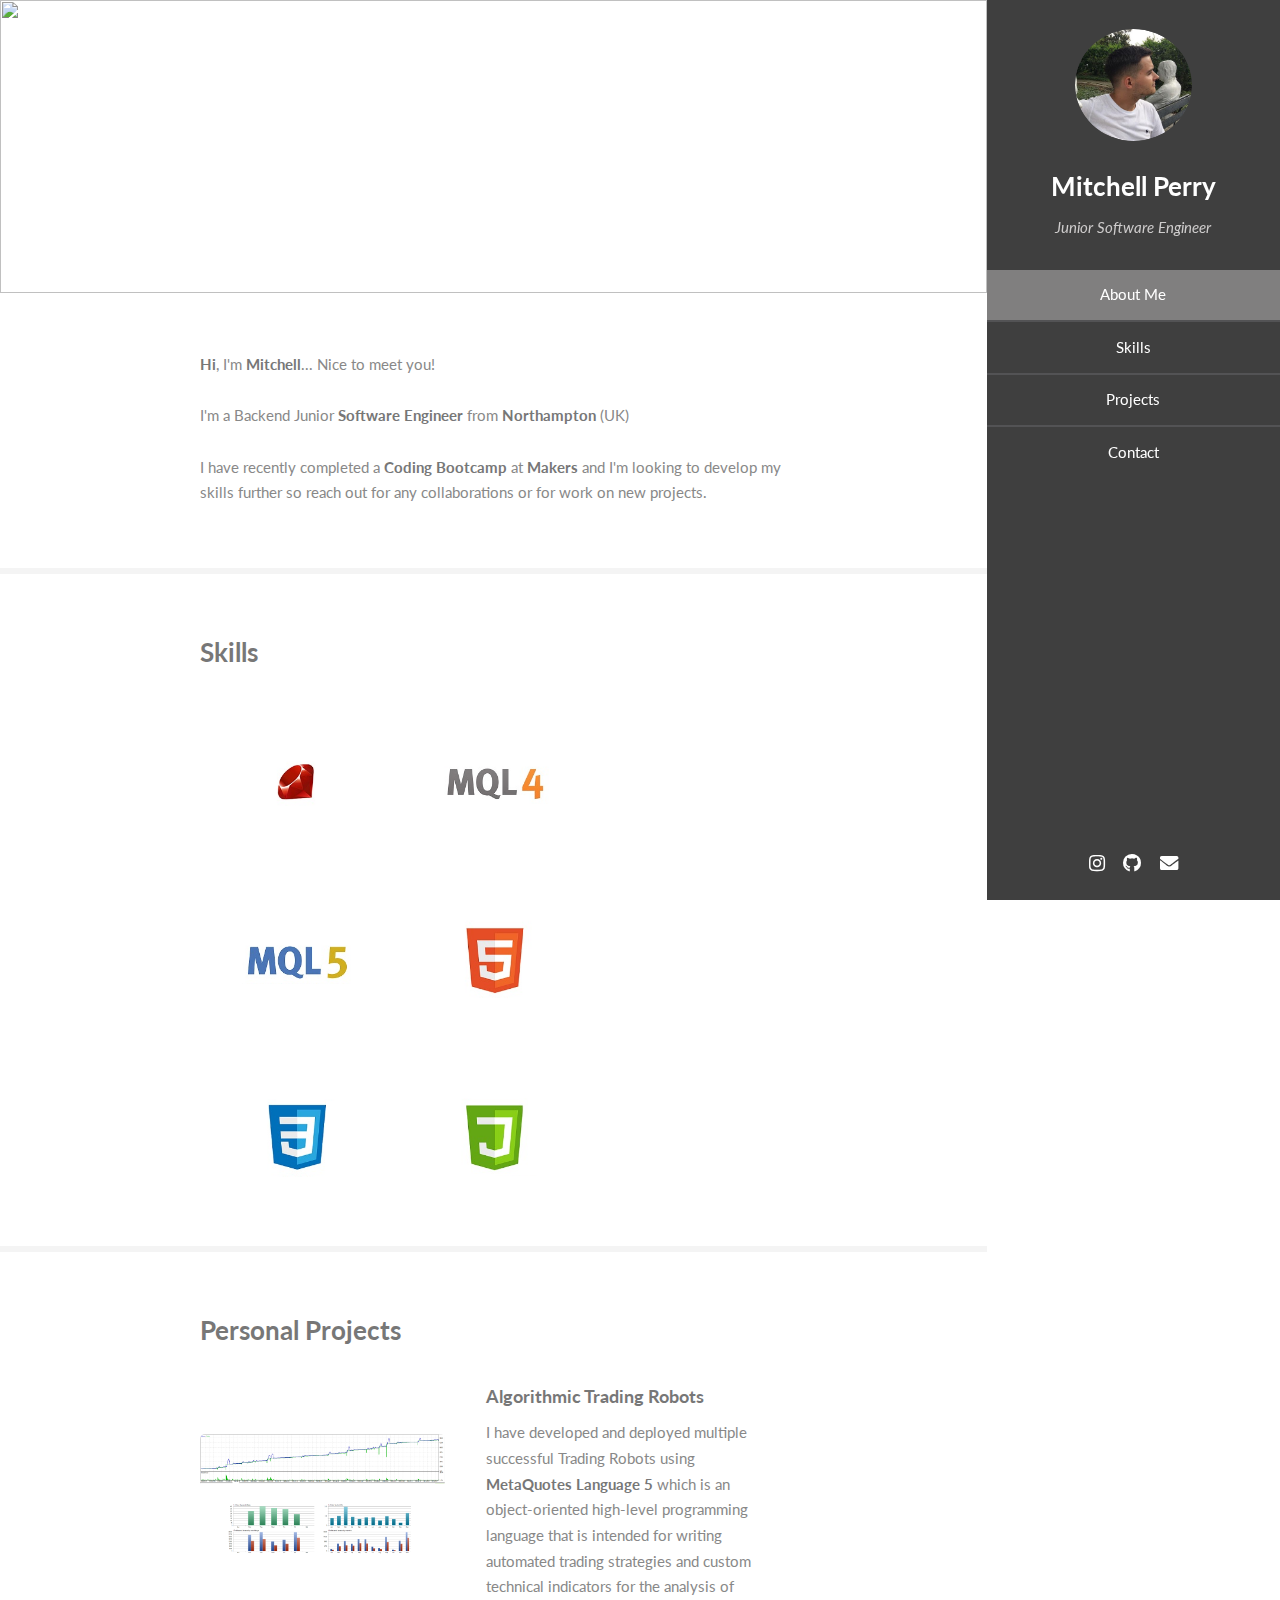
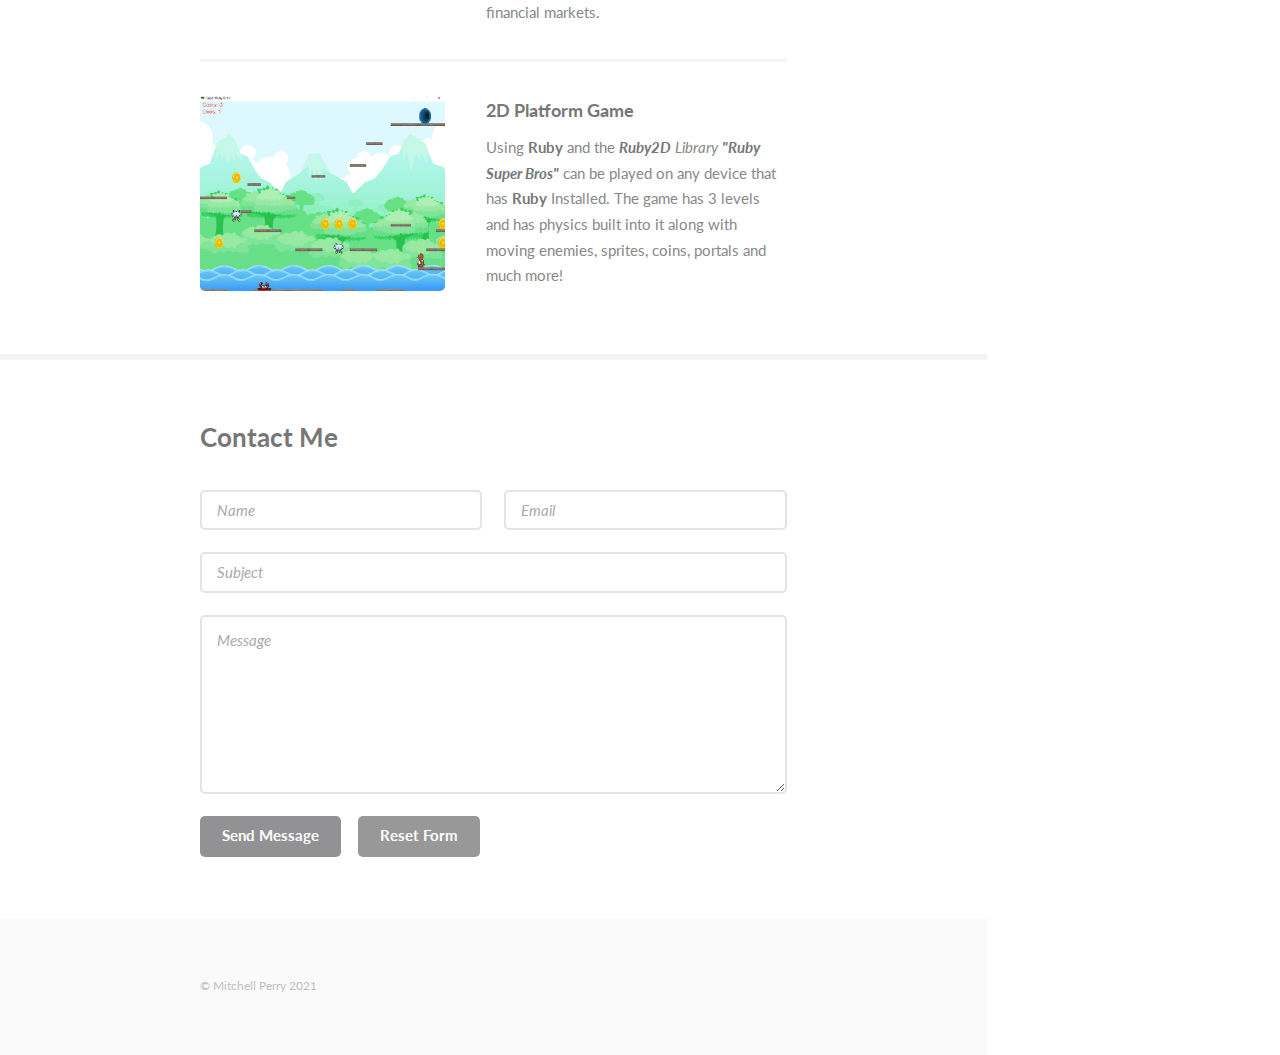
==== home.html @ 45ba9864 "AD" ====
<!DOCTYPE HTML>
<html>
	<head>
		<title>Mitchell Perry</title>
		<meta charset="utf-8" />
		<meta name="viewport" content="width=device-width, initial-scale=1, user-scalable=no" />
		<link rel="stylesheet" href="assets/css/"/>
		<link rel="stylesheet" href="assets/css/main.css"/>
		<link rel="shortcut icon" href="images/mp.png"/>
	</head>
	<body class="is-preload">
			<section id="header">
				<header>
					<span class="image avatar"><img src="images/avatar.PNG" alt="" /></span>
					<h1 id="logo"><a href="#">Mitchell Perry</a></h1>
					<i><p>Junior Software Engineer</p></i>
				</header>
				<nav id="nav">
					<ul>
						<li><a href="#one" class="active">About Me</a></li>
						<li><a href="#two">Skills</a></li>
						<li><a href="#three">Projects</a></li>
						<li><a href="#four">Contact</a></li>
					</ul>
				</nav>
				<footer>
					<ul class="icons">
						<li><a href="https://www.instagram.com/perry_279/" class="icon brands fa-instagram"><span class="label">Instagram</span></a></li>
						<li><a href="https://www.github.com/mitchell-917" class="icon brands fa-github"><span class="label">Github</span></a></li>
						<li><a href="mailto: mitchell.coding@gmail.com" class="icon solid fa-envelope"><span class="label">Email</span></a></li>
					</ul>
				</footer>
			</section>
			<div id="wrapper">
					<div id="main">
							<section id="one">
								<div class="image main" data-position="center">
									<img src="images/banner.jpg" alt="" />
								</div>
								<div class="container">
									<p><b>Hi</b>, I'm <b>Mitchell</b>... Nice to meet you! <br />
									<br />	
									I'm a Backend Junior <b>Software Engineer</b> from <b>Northampton</b> (UK)<br/>
									<br />
									I have recently completed a <b>Coding Bootcamp</b> at <b>Makers</b> and I'm looking to develop my skills further so reach out for 
									any collaborations or for work on new projects.
								</div>
							</section>
							<section id="two">
								<div class="container">
									<h3>Skills</h3>
									<div class="row">
										<div class="column">
											<img src="images/ruby.png"/>
											<img src="images/mql4.png"/>
											<img src="images/mql5.png"/>
											<img src="images/html5.png"/>
											<img src="images/css.png"/>
											<img src="images/javascript.png"/>
										</div>
									</div>
							</section>
							<section id="three">
								<div class="container">
									<h3>Personal Projects</h3>
									<p></p>
									<div class="features">
										<article>
											<a href="#" class="image"><img src="images/pic01.png" alt="" /></a>
											<div class="inner">
												<h4>Algorithmic Trading Robots</h4>
												<p>I have developed and deployed multiple successful
												Trading Robots using <b>MetaQuotes Language 5</b> which is an object-oriented high-level programming
												language that is intended for writing automated trading strategies and custom technical
												indicators for the analysis of financial markets.</p>
											</div>
										</article>
										<article>
											<a href="#" class="image"><img src="images/pic02.jpg" alt="" /></a>
											<div class="inner">
												<h4>2D Platform Game</h4>
												<p>Using <b>Ruby</b> and the <b><i>Ruby2D</i></b><i> Library <b>"Ruby Super Bros"</b></i> can be played on any device that has <b>Ruby</b> Installed. 
												The game has 3 levels and has physics built into it along with moving enemies, sprites, coins, portals and much more!</p>
											</div>
										</article>
										<!--<article>
											<a href="#" class="image"><img src="images/pic03.jpg" alt="" /></a> -->
											<!--<div class="inner">
												<h4></h4>
												<p></p>
											</div>
										</article>-->
									</div>
								</div>
							</section>
							<section id="four">
								<div class="container">
									<h3>Contact Me</h3>
									<p></p>
									<form method="post" action="#">
										<div class="row gtr-uniform">
											<div class="col-6 col-12-xsmall"><input type="text" name="name" id="name" placeholder="Name" /></div>
											<div class="col-6 col-12-xsmall"><input type="email" name="email" id="email" placeholder="Email" /></div>
											<div class="col-12"><input type="text" name="subject" id="subject" placeholder="Subject" /></div>
											<div class="col-12"><textarea name="message" id="message" placeholder="Message" rows="6"></textarea></div>
											<div class="col-12">
												<ul class="actions">
													<li><input type="submit" class="primary" value="Send Message" /></li>
													<li><input type="reset" value="Reset Form" /></li>
												</ul>
											</div>
										</div>
									</form>
								</div>
							</section>
					</div>
					<section id="footer">
						<div class="container">
							<ul class="copyright">
								<li>&COPY; Mitchell Perry 2021</li>
							</ul>
						</div>
					</section>
			</div>
			<script src="assets/js/jquery.min.js"></script>
			<script src="assets/js/jquery.scrollex.min.js"></script>
			<script src="assets/js/jquery.scrolly.min.js"></script>
			<script src="assets/js/browser.min.js"></script>
			<script src="assets/js/breakpoints.min.js"></script>
			<script src="assets/js/util.js"></script>
			<script src="assets/js/main.js"></script>
	</body>
</html>
---- assets/css/main.css ----
@import url("fontawesome-all.min.css");
@import url("https://fonts.googleapis.com/css?family=Lato:400,400italic,700,700italic|Source+Code+Pro:400");


html, body, div, span, applet, object,
iframe, h1, h2, h3, h4, h5, h6, p, blockquote,
pre, a, abbr, acronym, address, big, cite,
code, del, dfn, em, img, ins, kbd, q, s, samp,
small, strike, strong, sub, sup, tt, var, b,
u, i, center, dl, dt, dd, ol, ul, li, fieldset,
form, label, legend, table, caption, tbody,
tfoot, thead, tr, th, td, article, aside,
canvas, details, embed, figure, figcaption,
footer, header, hgroup, menu, nav, output, ruby,
section, summary, time, mark, audio, video {
	margin: 0;
	padding: 0;
	border: 0;
	font-size: 100%;
	font: inherit;
	vertical-align: baseline;}

article, aside, details, figcaption, figure,
footer, header, hgroup, menu, nav, section {
	display: block;}

body {
	line-height: 1;
}

ol, ul {
	list-style: none;
}

blockquote, q {
	quotes: none;
}

	blockquote:before, blockquote:after, q:before, q:after {
		content: '';
		content: none;
	}

table {
	border-collapse: collapse;
	border-spacing: 0;
}

body {
	-webkit-text-size-adjust: none;
}

mark {
	background-color: transparent;
	color: inherit;
}

input::-moz-focus-inner {
	border: 0;
	padding: 0;
}

input, select, textarea {
	-moz-appearance: none;
	-webkit-appearance: none;
	-ms-appearance: none;
	appearance: none;
}

/* Basic */

	html {
		box-sizing: border-box;
	}

	*, *:before, *:after {
		box-sizing: inherit;
	}

	body {
		background: #fff;
	}

		body.is-preload *, body.is-preload *:before, body.is-preload *:after {
			-moz-animation: none !important;
			-webkit-animation: none !important;
			-ms-animation: none !important;
			animation: none !important;
			-moz-transition: none !important;
			-webkit-transition: none !important;
			-ms-transition: none !important;
			transition: none !important;
		}

	body, input, select, textarea {
		color: #888;
		font-family: "Lato", sans-serif;
		font-size: 16pt;
		font-weight: 400;
		line-height: 1.75em;
	}

	a {
		-moz-transition: color 0.2s ease-in-out, border-color 0.2s ease-in-out;
		-webkit-transition: color 0.2s ease-in-out, border-color 0.2s ease-in-out;
		-ms-transition: color 0.2s ease-in-out, border-color 0.2s ease-in-out;
		transition: color 0.2s ease-in-out, border-color 0.2s ease-in-out;
		border-bottom: solid 1px #e4e4e4;
		color: inherit;
		text-decoration: none;
	}

		a:hover {
			border-bottom-color: transparent;
			color: #3b3b3dbd !important;
		}

	strong, b {
		color: #777;
		font-weight: 700;
	}

	em, i {
		font-style: italic;
	}

	p {
		margin: 0 0 2.25em 0;
	}

	h1, h2, h3, h4, h5, h6 {
		color: #777;
		font-weight: 700;
		line-height: 1em;
		margin: 0 0 0.5625em 0;
	}

		h1 a, h2 a, h3 a, h4 a, h5 a, h6 a {
			border: 0;
			color: inherit;
			text-decoration: none;
		}

	h2 {
		font-size: 2em;
		line-height: 1.5em;
	}

	h3 {
		font-size: 1.75em;
		line-height: 1.5em;
	}

	h4 {
		font-size: 1.25em;
		line-height: 1.5em;
	}

	h5 {
		font-size: 0.9em;
		line-height: 1.5em;
	}

	h6 {
		font-size: 0.7em;
		line-height: 1.5em;
	}

	sub {
		font-size: 0.8em;
		position: relative;
		top: 0.5em;
	}

	sup {
		font-size: 0.8em;
		position: relative;
		top: -0.5em;
	}

	hr {
		border: 0;
		border-bottom: solid 2px #f4f4f4;
		margin: 2.25em 0;
	}

		hr.major {
			margin: 3.375em 0;
		}

	blockquote {
		border-left: solid 8px #e4e4e4;
		font-style: italic;
		margin: 0 0 2.25em 0;
		padding: 0.5em 0 0.5em 2em;
	}

	code {
		background: #555;
		border-radius: 5px;
		color: #fff;
		font-family: "Source Code Pro", monospace;
		font-size: 0.9em;
		margin: 0 0.25em;
		padding: 0.25em 0.65em;
	}

	pre {
		font-family: "Source Code Pro", monospace;
		font-size: 0.9em;
		margin: 0 0 2.25em 0;
	}

		pre code {
			-webkit-overflow-scrolling: touch;
			display: block;
			line-height: 1.5em;
			overflow-x: auto;
			padding: 1em 1.5em;
		}

	.align-left {
		text-align: left;
	}

	.align-center {
		text-align: center;
	}

	.align-right {
		text-align: right;
	}

	.column{
		flex: 50%;
		padding: 0 4px;
	}

	.column img {
		margin-top: 30px;
		width: 33%;
		padding: 30px;
	  }

/* Row */

	.row {
		display: flex;
		flex-wrap: wrap;
		box-sizing: border-box;
	}

		.row > * {
			box-sizing: border-box;
		}

		.row.gtr-uniform > * > :last-child {
			margin-bottom: 0;
		}

		.row.aln-left {
			justify-content: flex-start;
		}

		.row.aln-center {
			justify-content: center;
		}

		.row.aln-right {
			justify-content: flex-end;
		}

		.row.aln-top {
			align-items: flex-start;
		}

		.row.aln-middle {
			align-items: center;
		}

		.row.aln-bottom {
			align-items: flex-end;
		}

		.row > .imp {
			order: -1;
		}

		.row > .col-1 {
			width: 8.33333%;
		}

		.row > .off-1 {
			margin-left: 8.33333%;
		}

		.row > .col-2 {
			width: 16.66667%;
		}

		.row > .off-2 {
			margin-left: 16.66667%;
		}

		.row > .col-3 {
			width: 25%;
		}

		.row > .off-3 {
			margin-left: 25%;
		}

		.row > .col-4 {
			width: 33.33333%;
		}

		.row > .off-4 {
			margin-left: 33.33333%;
		}

		.row > .col-5 {
			width: 41.66667%;
		}

		.row > .off-5 {
			margin-left: 41.66667%;
		}

		.row > .col-6 {
			width: 50%;
		}

		.row > .off-6 {
			margin-left: 50%;
		}

		.row > .col-7 {
			width: 58.33333%;
		}

		.row > .off-7 {
			margin-left: 58.33333%;
		}

		.row > .col-8 {
			width: 66.66667%;
		}

		.row > .off-8 {
			margin-left: 66.66667%;
		}

		.row > .col-9 {
			width: 75%;
		}

		.row > .off-9 {
			margin-left: 75%;
		}

		.row > .col-10 {
			width: 83.33333%;
		}

		.row > .off-10 {
			margin-left: 83.33333%;
		}

		.row > .col-11 {
			width: 91.66667%;
		}

		.row > .off-11 {
			margin-left: 91.66667%;
		}

		.row > .col-12 {
			width: 100%;
		}

		.row > .off-12 {
			margin-left: 100%;
		}

		.row.gtr-0 {
			margin-top: 0;
			margin-left: 0em;
		}

			.row.gtr-0 > * {
				padding: 0 0 0 0em;
			}

			.row.gtr-0.gtr-uniform {
				margin-top: 0em;
			}

				.row.gtr-0.gtr-uniform > * {
					padding-top: 0em;
				}

		.row.gtr-25 {
			margin-top: 0;
			margin-left: -0.5em;
		}

			.row.gtr-25 > * {
				padding: 0 0 0 0.5em;
			}

			.row.gtr-25.gtr-uniform {
				margin-top: -0.5em;
			}

				.row.gtr-25.gtr-uniform > * {
					padding-top: 0.5em;
				}

		.row.gtr-50 {
			margin-top: 0;
			margin-left: -1em;
		}

			.row.gtr-50 > * {
				padding: 0 0 0 1em;
			}

			.row.gtr-50.gtr-uniform {
				margin-top: -1em;
			}

				.row.gtr-50.gtr-uniform > * {
					padding-top: 1em;
				}

		.row {
			margin-top: 0;
			margin-left: -2em;
		}

			.row > * {
				padding: 0 0 0 2em;
			}

			.row.gtr-uniform {
				margin-top: -2em;
			}

				.row.gtr-uniform > * {
					padding-top: 2em;
				}

		.row.gtr-150 {
			margin-top: 0;
			margin-left: -3em;
		}

			.row.gtr-150 > * {
				padding: 0 0 0 3em;
			}

			.row.gtr-150.gtr-uniform {
				margin-top: -3em;
			}

				.row.gtr-150.gtr-uniform > * {
					padding-top: 3em;
				}

		.row.gtr-200 {
			margin-top: 0;
			margin-left: -4em;
		}

			.row.gtr-200 > * {
				padding: 0 0 0 4em;
			}

			.row.gtr-200.gtr-uniform {
				margin-top: -4em;
			}

				.row.gtr-200.gtr-uniform > * {
					padding-top: 4em;
				}

		@media screen and (max-width: 1680px) {

			.row {
				display: flex;
				flex-wrap: wrap;
				box-sizing: border-box;
				align-items: stretch;
			}

				.row > * {
					box-sizing: border-box;
				}

				.row.gtr-uniform > * > :last-child {
					margin-bottom: 0;
				}

				.row.aln-left {
					justify-content: flex-start;
				}

				.row.aln-center {
					justify-content: center;
				}

				.row.aln-right {
					justify-content: flex-end;
				}

				.row.aln-top {
					align-items: flex-start;
				}

				.row.aln-middle {
					align-items: center;
				}

				.row.aln-bottom {
					align-items: flex-end;
				}

				.row > .imp-xlarge {
					order: -1;
				}

				.row > .col-1-xlarge {
					width: 8.33333%;
				}

				.row > .off-1-xlarge {
					margin-left: 8.33333%;
				}

				.row > .col-2-xlarge {
					width: 16.66667%;
				}

				.row > .off-2-xlarge {
					margin-left: 16.66667%;
				}

				.row > .col-3-xlarge {
					width: 25%;
				}

				.row > .off-3-xlarge {
					margin-left: 25%;
				}

				.row > .col-4-xlarge {
					width: 33.33333%;
				}

				.row > .off-4-xlarge {
					margin-left: 33.33333%;
				}

				.row > .col-5-xlarge {
					width: 41.66667%;
				}

				.row > .off-5-xlarge {
					margin-left: 41.66667%;
				}

				.row > .col-6-xlarge {
					width: 50%;
				}

				.row > .off-6-xlarge {
					margin-left: 50%;
				}

				.row > .col-7-xlarge {
					width: 58.33333%;
				}

				.row > .off-7-xlarge {
					margin-left: 58.33333%;
				}

				.row > .col-8-xlarge {
					width: 66.66667%;
				}

				.row > .off-8-xlarge {
					margin-left: 66.66667%;
				}

				.row > .col-9-xlarge {
					width: 75%;
				}

				.row > .off-9-xlarge {
					margin-left: 75%;
				}

				.row > .col-10-xlarge {
					width: 83.33333%;
				}

				.row > .off-10-xlarge {
					margin-left: 83.33333%;
				}

				.row > .col-11-xlarge {
					width: 91.66667%;
				}

				.row > .off-11-xlarge {
					margin-left: 91.66667%;
				}

				.row > .col-12-xlarge {
					width: 100%;
				}

				.row > .off-12-xlarge {
					margin-left: 100%;
				}

				.row.gtr-0 {
					margin-top: 0;
					margin-left: 0em;
				}

					.row.gtr-0 > * {
						padding: 0 0 0 0em;
					}

					.row.gtr-0.gtr-uniform {
						margin-top: 0em;
					}

						.row.gtr-0.gtr-uniform > * {
							padding-top: 0em;
						}

				.row.gtr-25 {
					margin-top: 0;
					margin-left: -0.5em;
				}

					.row.gtr-25 > * {
						padding: 0 0 0 0.5em;
					}

					.row.gtr-25.gtr-uniform {
						margin-top: -0.5em;
					}

						.row.gtr-25.gtr-uniform > * {
							padding-top: 0.5em;
						}

				.row.gtr-50 {
					margin-top: 0;
					margin-left: -1em;
				}

					.row.gtr-50 > * {
						padding: 0 0 0 1em;
					}

					.row.gtr-50.gtr-uniform {
						margin-top: -1em;
					}

						.row.gtr-50.gtr-uniform > * {
							padding-top: 1em;
						}

				.row {
					margin-top: 0;
					margin-left: -2em;
				}

					.row > * {
						padding: 0 0 0 2em;
					}

					.row.gtr-uniform {
						margin-top: -2em;
					}

						.row.gtr-uniform > * {
							padding-top: 2em;
						}

				.row.gtr-150 {
					margin-top: 0;
					margin-left: -3em;
				}

					.row.gtr-150 > * {
						padding: 0 0 0 3em;
					}

					.row.gtr-150.gtr-uniform {
						margin-top: -3em;
					}

						.row.gtr-150.gtr-uniform > * {
							padding-top: 3em;
						}

				.row.gtr-200 {
					margin-top: 0;
					margin-left: -4em;
				}

					.row.gtr-200 > * {
						padding: 0 0 0 4em;
					}

					.row.gtr-200.gtr-uniform {
						margin-top: -4em;
					}

						.row.gtr-200.gtr-uniform > * {
							padding-top: 4em;
						}

		}

		@media screen and (max-width: 1280px) {

			.row {
				display: flex;
				flex-wrap: wrap;
				box-sizing: border-box;
				align-items: stretch;
			}

				.row > * {
					box-sizing: border-box;
				}

				.row.gtr-uniform > * > :last-child {
					margin-bottom: 0;
				}

				.row.aln-left {
					justify-content: flex-start;
				}

				.row.aln-center {
					justify-content: center;
				}

				.row.aln-right {
					justify-content: flex-end;
				}

				.row.aln-top {
					align-items: flex-start;
				}

				.row.aln-middle {
					align-items: center;
				}

				.row.aln-bottom {
					align-items: flex-end;
				}

				.row > .imp-large {
					order: -1;
				}

				.row > .col-1-large {
					width: 8.33333%;
				}

				.row > .off-1-large {
					margin-left: 8.33333%;
				}

				.row > .col-2-large {
					width: 16.66667%;
				}

				.row > .off-2-large {
					margin-left: 16.66667%;
				}

				.row > .col-3-large {
					width: 25%;
				}

				.row > .off-3-large {
					margin-left: 25%;
				}

				.row > .col-4-large {
					width: 33.33333%;
				}

				.row > .off-4-large {
					margin-left: 33.33333%;
				}

				.row > .col-5-large {
					width: 41.66667%;
				}

				.row > .off-5-large {
					margin-left: 41.66667%;
				}

				.row > .col-6-large {
					width: 50%;
				}

				.row > .off-6-large {
					margin-left: 50%;
				}

				.row > .col-7-large {
					width: 58.33333%;
				}

				.row > .off-7-large {
					margin-left: 58.33333%;
				}

				.row > .col-8-large {
					width: 66.66667%;
				}

				.row > .off-8-large {
					margin-left: 66.66667%;
				}

				.row > .col-9-large {
					width: 75%;
				}

				.row > .off-9-large {
					margin-left: 75%;
				}

				.row > .col-10-large {
					width: 83.33333%;
				}

				.row > .off-10-large {
					margin-left: 83.33333%;
				}

				.row > .col-11-large {
					width: 91.66667%;
				}

				.row > .off-11-large {
					margin-left: 91.66667%;
				}

				.row > .col-12-large {
					width: 100%;
				}

				.row > .off-12-large {
					margin-left: 100%;
				}

				.row.gtr-0 {
					margin-top: 0;
					margin-left: 0em;
				}

					.row.gtr-0 > * {
						padding: 0 0 0 0em;
					}

					.row.gtr-0.gtr-uniform {
						margin-top: 0em;
					}

						.row.gtr-0.gtr-uniform > * {
							padding-top: 0em;
						}

				.row.gtr-25 {
					margin-top: 0;
					margin-left: -0.375em;
				}

					.row.gtr-25 > * {
						padding: 0 0 0 0.375em;
					}

					.row.gtr-25.gtr-uniform {
						margin-top: -0.375em;
					}

						.row.gtr-25.gtr-uniform > * {
							padding-top: 0.375em;
						}

				.row.gtr-50 {
					margin-top: 0;
					margin-left: -0.75em;
				}

					.row.gtr-50 > * {
						padding: 0 0 0 0.75em;
					}

					.row.gtr-50.gtr-uniform {
						margin-top: -0.75em;
					}

						.row.gtr-50.gtr-uniform > * {
							padding-top: 0.75em;
						}

				.row {
					margin-top: 0;
					margin-left: -1.5em;
				}

					.row > * {
						padding: 0 0 0 1.5em;
					}

					.row.gtr-uniform {
						margin-top: -1.5em;
					}

						.row.gtr-uniform > * {
							padding-top: 1.5em;
						}

				.row.gtr-150 {
					margin-top: 0;
					margin-left: -2.25em;
				}

					.row.gtr-150 > * {
						padding: 0 0 0 2.25em;
					}

					.row.gtr-150.gtr-uniform {
						margin-top: -2.25em;
					}

						.row.gtr-150.gtr-uniform > * {
							padding-top: 2.25em;
						}

				.row.gtr-200 {
					margin-top: 0;
					margin-left: -3em;
				}

					.row.gtr-200 > * {
						padding: 0 0 0 3em;
					}

					.row.gtr-200.gtr-uniform {
						margin-top: -3em;
					}

						.row.gtr-200.gtr-uniform > * {
							padding-top: 3em;
						}

		}

		@media screen and (max-width: 1024px) {

			.row {
				display: flex;
				flex-wrap: wrap;
				box-sizing: border-box;
				align-items: stretch;
			}

				.row > * {
					box-sizing: border-box;
				}

				.row.gtr-uniform > * > :last-child {
					margin-bottom: 0;
				}

				.row.aln-left {
					justify-content: flex-start;
				}

				.row.aln-center {
					justify-content: center;
				}

				.row.aln-right {
					justify-content: flex-end;
				}

				.row.aln-top {
					align-items: flex-start;
				}

				.row.aln-middle {
					align-items: center;
				}

				.row.aln-bottom {
					align-items: flex-end;
				}

				.row > .imp-medium {
					order: -1;
				}

				.row > .col-1-medium {
					width: 8.33333%;
				}

				.row > .off-1-medium {
					margin-left: 8.33333%;
				}

				.row > .col-2-medium {
					width: 16.66667%;
				}

				.row > .off-2-medium {
					margin-left: 16.66667%;
				}

				.row > .col-3-medium {
					width: 25%;
				}

				.row > .off-3-medium {
					margin-left: 25%;
				}

				.row > .col-4-medium {
					width: 33.33333%;
				}

				.row > .off-4-medium {
					margin-left: 33.33333%;
				}

				.row > .col-5-medium {
					width: 41.66667%;
				}

				.row > .off-5-medium {
					margin-left: 41.66667%;
				}

				.row > .col-6-medium {
					width: 50%;
				}

				.row > .off-6-medium {
					margin-left: 50%;
				}

				.row > .col-7-medium {
					width: 58.33333%;
				}

				.row > .off-7-medium {
					margin-left: 58.33333%;
				}

				.row > .col-8-medium {
					width: 66.66667%;
				}

				.row > .off-8-medium {
					margin-left: 66.66667%;
				}

				.row > .col-9-medium {
					width: 75%;
				}

				.row > .off-9-medium {
					margin-left: 75%;
				}

				.row > .col-10-medium {
					width: 83.33333%;
				}

				.row > .off-10-medium {
					margin-left: 83.33333%;
				}

				.row > .col-11-medium {
					width: 91.66667%;
				}

				.row > .off-11-medium {
					margin-left: 91.66667%;
				}

				.row > .col-12-medium {
					width: 100%;
				}

				.row > .off-12-medium {
					margin-left: 100%;
				}

				.row.gtr-0 {
					margin-top: 0;
					margin-left: 0em;
				}

					.row.gtr-0 > * {
						padding: 0 0 0 0em;
					}

					.row.gtr-0.gtr-uniform {
						margin-top: 0em;
					}

						.row.gtr-0.gtr-uniform > * {
							padding-top: 0em;
						}

				.row.gtr-25 {
					margin-top: 0;
					margin-left: -0.375em;
				}

					.row.gtr-25 > * {
						padding: 0 0 0 0.375em;
					}

					.row.gtr-25.gtr-uniform {
						margin-top: -0.375em;
					}

						.row.gtr-25.gtr-uniform > * {
							padding-top: 0.375em;
						}

				.row.gtr-50 {
					margin-top: 0;
					margin-left: -0.75em;
				}

					.row.gtr-50 > * {
						padding: 0 0 0 0.75em;
					}

					.row.gtr-50.gtr-uniform {
						margin-top: -0.75em;
					}

						.row.gtr-50.gtr-uniform > * {
							padding-top: 0.75em;
						}

				.row {
					margin-top: 0;
					margin-left: -1.5em;
				}

					.row > * {
						padding: 0 0 0 1.5em;
					}

					.row.gtr-uniform {
						margin-top: -1.5em;
					}

						.row.gtr-uniform > * {
							padding-top: 1.5em;
						}

				.row.gtr-150 {
					margin-top: 0;
					margin-left: -2.25em;
				}

					.row.gtr-150 > * {
						padding: 0 0 0 2.25em;
					}

					.row.gtr-150.gtr-uniform {
						margin-top: -2.25em;
					}

						.row.gtr-150.gtr-uniform > * {
							padding-top: 2.25em;
						}

				.row.gtr-200 {
					margin-top: 0;
					margin-left: -3em;
				}

					.row.gtr-200 > * {
						padding: 0 0 0 3em;
					}

					.row.gtr-200.gtr-uniform {
						margin-top: -3em;
					}

						.row.gtr-200.gtr-uniform > * {
							padding-top: 3em;
						}

		}

		@media screen and (max-width: 736px) {

			.row {
				display: flex;
				flex-wrap: wrap;
				box-sizing: border-box;
				align-items: stretch;
			}

				.row > * {
					box-sizing: border-box;
				}

				.row.gtr-uniform > * > :last-child {
					margin-bottom: 0;
				}

				.row.aln-left {
					justify-content: flex-start;
				}

				.row.aln-center {
					justify-content: center;
				}

				.row.aln-right {
					justify-content: flex-end;
				}

				.row.aln-top {
					align-items: flex-start;
				}

				.row.aln-middle {
					align-items: center;
				}

				.row.aln-bottom {
					align-items: flex-end;
				}

				.row > .imp-small {
					order: -1;
				}

				.row > .col-1-small {
					width: 8.33333%;
				}

				.row > .off-1-small {
					margin-left: 8.33333%;
				}

				.row > .col-2-small {
					width: 16.66667%;
				}

				.row > .off-2-small {
					margin-left: 16.66667%;
				}

				.row > .col-3-small {
					width: 25%;
				}

				.row > .off-3-small {
					margin-left: 25%;
				}

				.row > .col-4-small {
					width: 33.33333%;
				}

				.row > .off-4-small {
					margin-left: 33.33333%;
				}

				.row > .col-5-small {
					width: 41.66667%;
				}

				.row > .off-5-small {
					margin-left: 41.66667%;
				}

				.row > .col-6-small {
					width: 50%;
				}

				.row > .off-6-small {
					margin-left: 50%;
				}

				.row > .col-7-small {
					width: 58.33333%;
				}

				.row > .off-7-small {
					margin-left: 58.33333%;
				}

				.row > .col-8-small {
					width: 66.66667%;
				}

				.row > .off-8-small {
					margin-left: 66.66667%;
				}

				.row > .col-9-small {
					width: 75%;
				}

				.row > .off-9-small {
					margin-left: 75%;
				}

				.row > .col-10-small {
					width: 83.33333%;
				}

				.row > .off-10-small {
					margin-left: 83.33333%;
				}

				.row > .col-11-small {
					width: 91.66667%;
				}

				.row > .off-11-small {
					margin-left: 91.66667%;
				}

				.row > .col-12-small {
					width: 100%;
				}

				.row > .off-12-small {
					margin-left: 100%;
				}

				.row.gtr-0 {
					margin-top: 0;
					margin-left: 0em;
				}

					.row.gtr-0 > * {
						padding: 0 0 0 0em;
					}

					.row.gtr-0.gtr-uniform {
						margin-top: 0em;
					}

						.row.gtr-0.gtr-uniform > * {
							padding-top: 0em;
						}

				.row.gtr-25 {
					margin-top: 0;
					margin-left: -0.3125em;
				}

					.row.gtr-25 > * {
						padding: 0 0 0 0.3125em;
					}

					.row.gtr-25.gtr-uniform {
						margin-top: -0.3125em;
					}

						.row.gtr-25.gtr-uniform > * {
							padding-top: 0.3125em;
						}

				.row.gtr-50 {
					margin-top: 0;
					margin-left: -0.625em;
				}

					.row.gtr-50 > * {
						padding: 0 0 0 0.625em;
					}

					.row.gtr-50.gtr-uniform {
						margin-top: -0.625em;
					}

						.row.gtr-50.gtr-uniform > * {
							padding-top: 0.625em;
						}

				.row {
					margin-top: 0;
					margin-left: -1.25em;
				}

					.row > * {
						padding: 0 0 0 1.25em;
					}

					.row.gtr-uniform {
						margin-top: -1.25em;
					}

						.row.gtr-uniform > * {
							padding-top: 1.25em;
						}

				.row.gtr-150 {
					margin-top: 0;
					margin-left: -1.875em;
				}

					.row.gtr-150 > * {
						padding: 0 0 0 1.875em;
					}

					.row.gtr-150.gtr-uniform {
						margin-top: -1.875em;
					}

						.row.gtr-150.gtr-uniform > * {
							padding-top: 1.875em;
						}

				.row.gtr-200 {
					margin-top: 0;
					margin-left: -2.5em;
				}

					.row.gtr-200 > * {
						padding: 0 0 0 2.5em;
					}

					.row.gtr-200.gtr-uniform {
						margin-top: -2.5em;
					}

						.row.gtr-200.gtr-uniform > * {
							padding-top: 2.5em;
						}

		}

		@media screen and (max-width: 480px) {

			.row {
				display: flex;
				flex-wrap: wrap;
				box-sizing: border-box;
				align-items: stretch;
			}

				.row > * {
					box-sizing: border-box;
				}

				.row.gtr-uniform > * > :last-child {
					margin-bottom: 0;
				}

				.row.aln-left {
					justify-content: flex-start;
				}

				.row.aln-center {
					justify-content: center;
				}

				.row.aln-right {
					justify-content: flex-end;
				}

				.row.aln-top {
					align-items: flex-start;
				}

				.row.aln-middle {
					align-items: center;
				}

				.row.aln-bottom {
					align-items: flex-end;
				}

				.row > .imp-xsmall {
					order: -1;
				}

				.row > .col-1-xsmall {
					width: 8.33333%;
				}

				.row > .off-1-xsmall {
					margin-left: 8.33333%;
				}

				.row > .col-2-xsmall {
					width: 16.66667%;
				}

				.row > .off-2-xsmall {
					margin-left: 16.66667%;
				}

				.row > .col-3-xsmall {
					width: 25%;
				}

				.row > .off-3-xsmall {
					margin-left: 25%;
				}

				.row > .col-4-xsmall {
					width: 33.33333%;
				}

				.row > .off-4-xsmall {
					margin-left: 33.33333%;
				}

				.row > .col-5-xsmall {
					width: 41.66667%;
				}

				.row > .off-5-xsmall {
					margin-left: 41.66667%;
				}

				.row > .col-6-xsmall {
					width: 50%;
				}

				.row > .off-6-xsmall {
					margin-left: 50%;
				}

				.row > .col-7-xsmall {
					width: 58.33333%;
				}

				.row > .off-7-xsmall {
					margin-left: 58.33333%;
				}

				.row > .col-8-xsmall {
					width: 66.66667%;
				}

				.row > .off-8-xsmall {
					margin-left: 66.66667%;
				}

				.row > .col-9-xsmall {
					width: 75%;
				}

				.row > .off-9-xsmall {
					margin-left: 75%;
				}

				.row > .col-10-xsmall {
					width: 83.33333%;
				}

				.row > .off-10-xsmall {
					margin-left: 83.33333%;
				}

				.row > .col-11-xsmall {
					width: 91.66667%;
				}

				.row > .off-11-xsmall {
					margin-left: 91.66667%;
				}

				.row > .col-12-xsmall {
					width: 100%;
				}

				.row > .off-12-xsmall {
					margin-left: 100%;
				}

				.row.gtr-0 {
					margin-top: 0;
					margin-left: 0em;
				}

					.row.gtr-0 > * {
						padding: 0 0 0 0em;
					}

					.row.gtr-0.gtr-uniform {
						margin-top: 0em;
					}

						.row.gtr-0.gtr-uniform > * {
							padding-top: 0em;
						}

				.row.gtr-25 {
					margin-top: 0;
					margin-left: -0.3125em;
				}

					.row.gtr-25 > * {
						padding: 0 0 0 0.3125em;
					}

					.row.gtr-25.gtr-uniform {
						margin-top: -0.3125em;
					}

						.row.gtr-25.gtr-uniform > * {
							padding-top: 0.3125em;
						}

				.row.gtr-50 {
					margin-top: 0;
					margin-left: -0.625em;
				}

					.row.gtr-50 > * {
						padding: 0 0 0 0.625em;
					}

					.row.gtr-50.gtr-uniform {
						margin-top: -0.625em;
					}

						.row.gtr-50.gtr-uniform > * {
							padding-top: 0.625em;
						}

				.row {
					margin-top: 0;
					margin-left: -1.25em;
				}

					.row > * {
						padding: 0 0 0 1.25em;
					}

					.row.gtr-uniform {
						margin-top: -1.25em;
					}

						.row.gtr-uniform > * {
							padding-top: 1.25em;
						}

				.row.gtr-150 {
					margin-top: 0;
					margin-left: -1.875em;
				}

					.row.gtr-150 > * {
						padding: 0 0 0 1.875em;
					}

					.row.gtr-150.gtr-uniform {
						margin-top: -1.875em;
					}

						.row.gtr-150.gtr-uniform > * {
							padding-top: 1.875em;
						}

				.row.gtr-200 {
					margin-top: 0;
					margin-left: -2.5em;
				}

					.row.gtr-200 > * {
						padding: 0 0 0 2.5em;
					}

					.row.gtr-200.gtr-uniform {
						margin-top: -2.5em;
					}

						.row.gtr-200.gtr-uniform > * {
							padding-top: 2.5em;
						}

		}

/* Container */

	.container {
		margin: 0 auto;
		max-width: calc(100% - 4.5em);
		width: 40em;
	}

		.container.xsmall {
			width: 11.25em;
		}

		.container.small {
			width: 22.5em;
		}

		.container.medium {
			width: 33.75em;
		}

		.container.large {
			width: 56.25em;
		}

		.container.xlarge {
			width: 67.5em;
		}

		.container.max {
			width: 100%;
		}

		@media screen and (max-width: 1024px) {

			.container {
				width: 100% !important;
			}

		}

		@media screen and (max-width: 480px) {

			.container {
				max-width: calc(100% - 3.375em);
			}

		}

/* Section/Article */

	section.special, article.special {
		text-align: center;
	}

	header p {
		color: #aaa;
		position: relative;
		margin: 0 0 1.6875em 0;
	}

	header h2 + p {
		font-size: 1.25em;
		margin-top: -0.5em;
		line-height: 1.5em;
	}

	header h3 + p {
		font-size: 1.1em;
		margin-top: -0.35em;
		line-height: 1.5em;
	}

	header h4 + p,
	header h5 + p,
	header h6 + p {
		font-size: 0.9em;
		margin-top: -0.25em;
		line-height: 1.5em;
	}

	header.major h2 {
		color: #4acaa8;
		font-size: 3.5em;
	}

		header.major h2 + p {
			color: #777;
			font-size: 1.75em;
			font-weight: 700;
			margin-top: -0.75em;
		}

/* Form */

	form {
		margin: 0 0 2.25em 0;
	}

	label {
		color: #777;
		display: block;
		font-size: 0.9em;
		font-weight: 700;
		margin: 0 0 1.125em 0;
	}

	input::-moz-focus-inner {
		border: 0;
		padding: 0;
	}

	input[type="text"],
	input[type="password"],
	input[type="email"],
	select,
	textarea {
		-moz-appearance: none;
		-webkit-appearance: none;
		-ms-appearance: none;
		appearance: none;
		border-radius: 5px;
		border: none;
		border: solid 2px #e4e4e4;
		color: inherit;
		display: block;
		outline: 0;
		padding: 0 1em;
		text-decoration: none;
		width: 100%;
	}

		input[type="text"]:invalid,
		input[type="password"]:invalid,
		input[type="email"]:invalid,
		select:invalid,
		textarea:invalid {
			box-shadow: none;
		}

		input[type="text"]:focus,
		input[type="password"]:focus,
		input[type="email"]:focus,
		select:focus,
		textarea:focus {
			border-color: #3b3b3dbd;
		}

	select {
		background-image: url("data:image/svg+xml;charset=utf8,%3Csvg xmlns='http://www.w3.org/2000/svg' width='40' height='40' preserveAspectRatio='none' viewBox='0 0 40 40'%3E%3Cpath d='M9.4,12.3l10.4,10.4l10.4-10.4c0.2-0.2,0.5-0.4,0.9-0.4c0.3,0,0.6,0.1,0.9,0.4l3.3,3.3c0.2,0.2,0.4,0.5,0.4,0.9 c0,0.4-0.1,0.6-0.4,0.9L20.7,31.9c-0.2,0.2-0.5,0.4-0.9,0.4c-0.3,0-0.6-0.1-0.9-0.4L4.3,17.3c-0.2-0.2-0.4-0.5-0.4-0.9 c0-0.4,0.1-0.6,0.4-0.9l3.3-3.3c0.2-0.2,0.5-0.4,0.9-0.4S9.1,12.1,9.4,12.3z' fill='%23e4e4e4' /%3E%3C/svg%3E");
		background-size: 1.25em;
		background-repeat: no-repeat;
		background-position: calc(100% - 1em) center;
		height: 2.75em;
		padding-right: 2.75em;
		text-overflow: ellipsis;
	}

		select option {
			color: #777;
			background: #fff;
		}

		select:focus::-ms-value {
			background-color: transparent;
		}

		select::-ms-expand {
			display: none;
		}

	input[type="text"],
	input[type="password"],
	input[type="email"],
	select {
		height: 2.75em;
	}

	textarea {
		padding: 0.75em 1em;
	}

	input[type="checkbox"],
	input[type="radio"] {
		-moz-appearance: none;
		-webkit-appearance: none;
		-ms-appearance: none;
		appearance: none;
		display: block;
		float: left;
		margin-right: -2em;
		opacity: 0;
		width: 1em;
		z-index: -1;
	}

		input[type="checkbox"] + label,
		input[type="radio"] + label {
			text-decoration: none;
			color: #888;
			cursor: pointer;
			display: inline-block;
			font-size: 1em;
			font-weight: 400;
			padding-left: 2.4em;
			padding-right: 0.75em;
			position: relative;
		}

			input[type="checkbox"] + label:before,
			input[type="radio"] + label:before {
				-moz-osx-font-smoothing: grayscale;
				-webkit-font-smoothing: antialiased;
				display: inline-block;
				font-style: normal;
				font-variant: normal;
				text-rendering: auto;
				line-height: 1;
				text-transform: none !important;
				font-family: 'Font Awesome 5 Free';
				font-weight: 900;
			}

			input[type="checkbox"] + label:before,
			input[type="radio"] + label:before {
				background: #fafafa;
				border-radius: 5px;
				border: solid 2px #e4e4e4;
				content: '';
				display: inline-block;
				font-size: 0.8em;
				height: 2.0625em;
				left: 0;
				line-height: 2.0625em;
				position: absolute;
				text-align: center;
				top: 0;
				width: 2.0625em;
			}

		input[type="checkbox"]:checked + label:before,
		input[type="radio"]:checked + label:before {
			background: #989898;
			border-color: #989898;
			color: #ffffff;
			content: '\f00c';
		}

		input[type="checkbox"]:focus + label:before,
		input[type="radio"]:focus + label:before {
			border-color: #3b3b3dbd;
		}

	input[type="checkbox"] + label:before {
		border-radius: 5px;
	}

	input[type="radio"] + label:before {
		border-radius: 100%;
	}

	::-webkit-input-placeholder {
		color: #aaa !important;
		font-style: italic;
		opacity: 1.0;
	}

	:-moz-placeholder {
		color: #aaa !important;
		font-style: italic;
		opacity: 1.0;
	}

	::-moz-placeholder {
		color: #aaa !important;
		font-style: italic;
		opacity: 1.0;
	}

	:-ms-input-placeholder {
		color: #aaa !important;
		font-style: italic;
		opacity: 1.0;
	}

/* Box */

	.box {
		border-radius: 5px;
		border: solid 2px #e4e4e4;
		margin-bottom: 2.25em;
		padding: 1.5em;
	}

		.box > :last-child,
		.box > :last-child > :last-child,
		.box > :last-child > :last-child > :last-child {
			margin-bottom: 0;
		}

		.box.alt {
			border: 0;
			border-radius: 0;
			padding: 0;
		}

/* Icon */

	.icon {
		text-decoration: none;
		border-bottom: none;
		position: relative;
	}

		.icon:before {
			-moz-osx-font-smoothing: grayscale;
			-webkit-font-smoothing: antialiased;
			display: inline-block;
			font-style: normal;
			font-variant: normal;
			text-rendering: auto;
			line-height: 1;
			text-transform: none !important;
			font-family: 'Font Awesome 5 Free';
			font-weight: 400;
		}

		.icon > .label {
			display: none;
		}

		.icon:before {
			line-height: inherit;
		}

		.icon.solid:before {
			font-weight: 900;
		}

		.icon.brands:before {
			font-family: 'Font Awesome 5 Brands';
		}

/* Image */

	.image {
		border-radius: 5px;
		border: 0;
		display: inline-block;
		position: relative;
	}

		.image[data-position] img {
			-moz-object-fit: cover;
			-webkit-object-fit: cover;
			-ms-object-fit: cover;
			object-fit: cover;
			display: block;
			position: absolute;
			top: 0;
			left: 0;
			width: 100%;
			height: 100%;
		}

		.image[data-position="top left"] img {
			-moz-object-position: top left;
			-webkit-object-position: top left;
			-ms-object-position: top left;
			object-position: top left;
		}

		.image[data-position="top"] img {
			-moz-object-position: top;
			-webkit-object-position: top;
			-ms-object-position: top;
			object-position: top;
		}

		.image[data-position="top right"] img {
			-moz-object-position: top right;
			-webkit-object-position: top right;
			-ms-object-position: top right;
			object-position: top right;
		}

		.image[data-position="right"] img {
			-moz-object-position: right;
			-webkit-object-position: right;
			-ms-object-position: right;
			object-position: right;
		}

		.image[data-position="bottom right"] img {
			-moz-object-position: bottom right;
			-webkit-object-position: bottom right;
			-ms-object-position: bottom right;
			object-position: bottom right;
		}

		.image[data-position="bottom"] img {
			-moz-object-position: bottom;
			-webkit-object-position: bottom;
			-ms-object-position: bottom;
			object-position: bottom;
		}

		.image[data-position="bottom left"] img {
			-moz-object-position: bottom left;
			-webkit-object-position: bottom left;
			-ms-object-position: bottom left;
			object-position: bottom left;
		}

		.image[data-position="left"] img {
			-moz-object-position: left;
			-webkit-object-position: left;
			-ms-object-position: left;
			object-position: left;
		}

		.image[data-position="center"] img {
			-moz-object-position: center;
			-webkit-object-position: center;
			-ms-object-position: center;
			object-position: center;
		}

		.image[data-position="25% 25%"] img {
			-moz-object-position: 25% 25%;
			-webkit-object-position: 25% 25%;
			-ms-object-position: 25% 25%;
			object-position: 25% 25%;
		}

		.image[data-position="75% 25%"] img {
			-moz-object-position: 75% 25%;
			-webkit-object-position: 75% 25%;
			-ms-object-position: 75% 25%;
			object-position: 75% 25%;
		}

		.image[data-position="75% 75%"] img {
			-moz-object-position: 75% 75%;
			-webkit-object-position: 75% 75%;
			-ms-object-position: 75% 75%;
			object-position: 75% 75%;
		}

		.image[data-position="25% 75%"] img {
			-moz-object-position: 25% 75%;
			-webkit-object-position: 25% 75%;
			-ms-object-position: 25% 75%;
			object-position: 25% 75%;
		}

		.image img {
			border-radius: 5px;
			display: block;
		}

		.image.left {
			float: left;
			margin: 0 2.5em 2em 0;
			top: 0.25em;
		}

		.image.right {
			float: right;
			margin: 0 0 2em 2.5em;
			top: 0.25em;
		}

		.image.fit {
			display: block;
			margin: 0 0 2.25em 0;
			width: 100%;
		}

			.image.fit img {
				display: block;
				width: 100%;
			}

		.image.avatar {
			border-radius: 100%;
			overflow: hidden;
		}

			.image.avatar img {
				border-radius: 100%;
				display: block;
				width: 100%;
			}

		.image.main {
			display: flex;
			height: 20em;
			border-radius: 0;
		}

			.image.main img {
				border-radius: 0;
			}

/* List */

	ol {
		list-style: decimal;
		margin: 0 0 2.25em 0;
		padding-left: 1.25em;
	}

		ol li {
			padding-left: 0.25em;
		}

	ul {
		list-style-type: none;
		margin: 0 0 2.25em 0;
		padding-left: 1em;
	}

		ul li {
			padding-left: 0.5em;
		}

		ul.alt {
			list-style: none;
			padding-left: 0;
		}

			ul.alt li {
				border-top: solid 2px #f4f4f4;
				padding: 0.5em 0;
			}

				ul.alt li:first-child {
					border-top: 0;
					padding-top: 0;
				}

	dl {
		margin: 0 0 2.25em 0;
	}

/* Actions */

	ul.actions {
		display: -moz-flex;
		display: -webkit-flex;
		display: -ms-flex;
		display: flex;
		cursor: default;
		list-style: none;
		margin-left: -1.125em;
		padding-left: 0;
	}

		ul.actions li {
			padding: 0 0 0 1.125em;
			vertical-align: middle;
		}

		ul.actions.special {
			-moz-justify-content: center;
			-webkit-justify-content: center;
			-ms-justify-content: center;
			justify-content: center;
			width: 100%;
			margin-left: 0;
		}

			ul.actions.special li:first-child {
				padding-left: 0;
			}

		ul.actions.stacked {
			-moz-flex-direction: column;
			-webkit-flex-direction: column;
			-ms-flex-direction: column;
			flex-direction: column;
			margin-left: 0;
		}

			ul.actions.stacked li {
				padding: 1.125em 0 0 0;
			}

				ul.actions.stacked li:first-child {
					padding-top: 0;
				}

		ul.actions.fit {
			width: calc(100% + 1.125em);
		}

			ul.actions.fit li {
				-moz-flex-grow: 1;
				-webkit-flex-grow: 1;
				-ms-flex-grow: 1;
				flex-grow: 1;
				-moz-flex-shrink: 1;
				-webkit-flex-shrink: 1;
				-ms-flex-shrink: 1;
				flex-shrink: 1;
				width: 100%;
			}

				ul.actions.fit li > * {
					width: 100%;
				}

			ul.actions.fit.stacked {
				width: 100%;
			}

		@media screen and (max-width: 480px) {

			ul.actions:not(.fixed) {
				-moz-flex-direction: column;
				-webkit-flex-direction: column;
				-ms-flex-direction: column;
				flex-direction: column;
				margin-left: 0;
				width: 100% !important;
			}

				ul.actions:not(.fixed) li {
					-moz-flex-grow: 1;
					-webkit-flex-grow: 1;
					-ms-flex-grow: 1;
					flex-grow: 1;
					-moz-flex-shrink: 1;
					-webkit-flex-shrink: 1;
					-ms-flex-shrink: 1;
					flex-shrink: 1;
					padding: 1.125em 0 0 0;
					text-align: center;
					width: 100%;
				}

					ul.actions:not(.fixed) li > * {
						width: 100%;
					}

					ul.actions:not(.fixed) li:first-child {
						padding-top: 0;
					}

					ul.actions:not(.fixed) li input[type="submit"],
					ul.actions:not(.fixed) li input[type="reset"],
					ul.actions:not(.fixed) li input[type="button"],
					ul.actions:not(.fixed) li button,
					ul.actions:not(.fixed) li .button {
						width: 100%;
					}

						ul.actions:not(.fixed) li input[type="submit"].icon:before,
						ul.actions:not(.fixed) li input[type="reset"].icon:before,
						ul.actions:not(.fixed) li input[type="button"].icon:before,
						ul.actions:not(.fixed) li button.icon:before,
						ul.actions:not(.fixed) li .button.icon:before {
							margin-left: -0.5rem;
						}

		}

/* Feature Icons */

	ul.feature-icons {
		list-style: none;
		padding-left: 0;
	}

		ul.feature-icons li {
			text-decoration: none;
			display: inline-block;
			margin: 0 0 1.6875em 0;
			padding: 0.35em 0 0 3.5em;
			position: relative;
			vertical-align: top;
			width: 48%;
		}

			ul.feature-icons li:before {
				-moz-osx-font-smoothing: grayscale;
				-webkit-font-smoothing: antialiased;
				display: inline-block;
				font-style: normal;
				font-variant: normal;
				text-rendering: auto;
				line-height: 1;
				text-transform: none !important;
				font-family: 'Font Awesome 5 Free';
				font-weight: 400;
			}

			ul.feature-icons li:before {
				background: #3b3b3dbd;
				border-radius: 100%;
				color: #ffffff;
				display: block;
				height: 2.5em;
				left: 0;
				line-height: 2.5em;
				position: absolute;
				text-align: center;
				top: 0;
				width: 2.5em;
			}

/* Icons */

	ul.icons {
		cursor: default;
		list-style: none;
		padding-left: 0;
	}

		ul.icons li {
			display: inline-block;
			padding: 0 1em 0 0;
		}

			ul.icons li:last-child {
				padding-right: 0 !important;
			}

			ul.icons li .icon:before {
				font-size: 1.25em;
			}

/* Table */

	.table-wrapper {
		-webkit-overflow-scrolling: touch;
		overflow-x: auto;
	}

	table {
		margin: 0 0 2.25em 0;
		width: 100%;
	}

		table tbody tr {
			border: solid 2px #f4f4f4;
			border-left: 0;
			border-right: 0;
		}

			table tbody tr:nth-child(2n + 1) {
				background-color: #fafafa;
			}

		table td {
			padding: 0.75em 0.75em;
		}

		table th {
			color: #777;
			font-size: 0.9em;
			font-weight: 700;
			padding: 0 0.75em 0.75em 0.75em;
			text-align: left;
		}

		table thead {
			border-bottom: solid 4px #e4e4e4;
		}

		table tfoot {
			border-top: solid 4px #e4e4e4;
		}

		table.alt {
			border-collapse: separate;
		}

			table.alt tbody tr td {
				border: solid 2px #e4e4e4;
				border-left-width: 0;
				border-top-width: 0;
			}

				table.alt tbody tr td:first-child {
					border-left-width: 2px;
				}

			table.alt tbody tr:first-child td {
				border-top-width: 2px;
			}

			table.alt thead {
				border-bottom: 0;
			}

			table.alt tfoot {
				border-top: 0;
			}

/* Button */

	input[type="submit"],
	input[type="reset"],
	input[type="button"],
	.button {
		-moz-appearance: none;
		-webkit-appearance: none;
		-ms-appearance: none;
		appearance: none;
		-moz-transition: background-color 0.2s ease-in-out, color 0.2s ease-in-out;
		-webkit-transition: background-color 0.2s ease-in-out, color 0.2s ease-in-out;
		-ms-transition: background-color 0.2s ease-in-out, color 0.2s ease-in-out;
		transition: background-color 0.2s ease-in-out, color 0.2s ease-in-out;
		background-color: #989898;
		border-radius: 5px;
		border: 0;
		color: #ffffff !important;
		cursor: pointer;
		display: inline-block;
		font-weight: 700;
		height: 2.75em;
		line-height: 2.75em;
		padding: 0 1.5em;
		text-align: center;
		text-decoration: none;
		white-space: nowrap;
	}

		input[type="submit"]:hover,
		input[type="reset"]:hover,
		input[type="button"]:hover,
		.button:hover {
			background-color: #39c29d;
			color: #ffffff !important;
		}

		input[type="submit"]:active,
		input[type="reset"]:active,
		input[type="button"]:active,
		.button:active {
			background-color: #777;
		}

		input[type="submit"].icon,
		input[type="reset"].icon,
		input[type="button"].icon,
		.button.icon {
			padding-left: 1.35em;
		}

			input[type="submit"].icon:before,
			input[type="reset"].icon:before,
			input[type="button"].icon:before,
			.button.icon:before {
				margin-right: 0.5em;
			}

		input[type="submit"].fit,
		input[type="reset"].fit,
		input[type="button"].fit,
		.button.fit {
			width: 100%;
		}

		input[type="submit"].small,
		input[type="reset"].small,
		input[type="button"].small,
		.button.small {
			font-size: 0.8em;
		}

		input[type="submit"].large,
		input[type="reset"].large,
		input[type="button"].large,
		.button.large {
			font-size: 1.35em;
		}

		input[type="submit"].alt,
		input[type="reset"].alt,
		input[type="button"].alt,
		.button.alt {
			background-color: transparent;
			box-shadow: inset 0 0 0 2px #e4e4e4;
			color: #777 !important;
		}

			input[type="submit"].alt:hover,
			input[type="reset"].alt:hover,
			input[type="button"].alt:hover,
			.button.alt:hover {
				background-color: #f4f4f4;
				color: #777 !important;
			}

			input[type="submit"].alt:active,
			input[type="reset"].alt:active,
			input[type="button"].alt:active,
			.button.alt:active {
				background-color: #eaeaea;
			}

			input[type="submit"].alt.icon:before,
			input[type="reset"].alt.icon:before,
			input[type="button"].alt.icon:before,
			.button.alt.icon:before {
				color: #aaa;
			}

		input[type="submit"].primary,
		input[type="reset"].primary,
		input[type="button"].primary,
		.button.primary {
			background-color: #6c6c6ebd;
			color: #ffffff !important;
		}

			input[type="submit"].primary:hover,
			input[type="reset"].primary:hover,
			input[type="button"].primary:hover,
			.button.primary:hover {
				background-color: #5ed0b1;
			}

			input[type="submit"].primary:active,
			input[type="reset"].primary:active,
			input[type="button"].primary:active,
			.button.primary:active {
				background-color: #39c29d;
			}

		input[type="submit"].disabled, input[type="submit"]:disabled,
		input[type="reset"].disabled,
		input[type="reset"]:disabled,
		input[type="button"].disabled,
		input[type="button"]:disabled,
		.button.disabled,
		.button:disabled {
			background-color: #888 !important;
			box-shadow: inset 0 -0.15em 0 0 rgba(0, 0, 0, 0.15);
			color: #fff !important;
			cursor: default;
			opacity: 0.25;
		}

/* Features */

	.features article {
		border-top: solid 3px #f4f4f4;
		margin-bottom: 2.25em;
		padding-top: 2.25em;
	}

		.features article:first-child {
			border-top: 0;
			padding-top: 0;
		}

		.features article .image {
			display: inline-block;
			padding-right: 2.5em;
			vertical-align: middle;
			width: 48%;
		}

			.features article .image img {
				display: block;
				width: 100%;
			}

		.features article .inner {
			display: inline-block;
			vertical-align: middle;
			width: 50%;
		}

			.features article .inner > :last-child {
				margin-bottom: 0;
			}

/* Header */

	#header {
		display: -moz-flex;
		display: -webkit-flex;
		display: -ms-flex;
		display: flex;
		-moz-flex-direction: column;
		-webkit-flex-direction: column;
		-ms-flex-direction: column;
		flex-direction: column;
		-moz-justify-content: space-between;
		-webkit-justify-content: space-between;
		-ms-justify-content: space-between;
		justify-content: space-between;
		background: #2e2e2eea;
		color: #f8f8f8;
		height: 100%;
		overflow-y: auto;
		position: fixed;
		text-align: center;
		top: 0;
		width: 20em;
		right: 0;
	}

		#header h1, #header h2, #header h3, #header h4, #header h5, #header h6 {
			color: #ffffff;
		}

			#header h1 a, #header h2 a, #header h3 a, #header h4 a, #header h5 a, #header h6 a {
				color: #ffffff;
			}

		#header header p {
			color: #ffffff;
		}

		#header a {
			color: #888a89;
		}

			#header a:hover {
				color: #ffffff !important;
			}

		#header > header {
			-moz-flex-shrink: 0;
			-webkit-flex-shrink: 0;
			-ms-flex-shrink: 0;
			flex-shrink: 0;
			padding: 3em;
		}

			#header > header .avatar {
				display: block;
				margin: 0 auto 2.25em auto;
				width: 8em;
			}

			#header > header h1 {
				font-size: 1.75em;
				margin: 0;
			}

			#header > header p {
				color: #cecccc;
				margin: 1em 0 0 0;
			}

		#header > footer {
			-moz-flex-shrink: 0;
			-webkit-flex-shrink: 0;
			-ms-flex-shrink: 0;
			flex-shrink: 0;
			bottom: 0;
			left: 0;
			padding: 2em;
			width: 100%;
		}

			#header > footer .icons {
				margin: 0;
			}

				#header > footer .icons li a {
					color: #ffffff;
				}

		#header > nav {
			-moz-flex-grow: 1;
			-webkit-flex-grow: 1;
			-ms-flex-grow: 1;
			flex-grow: 1;
		}

			#header > nav ul {
				list-style: none;
				margin: 0;
				padding: 0;
			}

				#header > nav ul li {
					border-top: solid 2px #5c5c5ebd;
					display: block;
					padding: 0;
				}

					#header > nav ul li a {
						-moz-transition: none;
						-webkit-transition: none;
						-ms-transition: none;
						transition: none;
						border: 0;
						color: #ffffff !important;
						display: block;
						padding: 0.85em 0;
						text-decoration: none;
					}

						#header > nav ul li a.active {
							background: rgb(128, 127, 127);
							color: #ffffff !important;
						}

					#header > nav ul li:first-child {
						border-top: 0;
					}

/* Wrapper */

	#wrapper {
		background: #fff;
		padding-right: 20em;
		right: 0;
	}

/* Main */

	#main > section {
		border-top: solid 6px #f4f4f4;
	}

		#main > section > .container {
			padding: 6em 0 5em 0;
		}

		#main > section:first-child {
			border-top: 0;
		}

/* Footer */

	#footer {
		background: #fafafa;
		border-top: 0;
		color: #c0c0c0;
		overflow: hidden;
		padding: 4em 0 2em 0;
	}

		#footer .copyright {
			line-height: 1em;
			list-style: none;
			padding: 0;
		}

			#footer .copyright li {
				border-left: solid 1px #d4d4d4;
				display: inline-block;
				font-size: 0.8em;
				margin-left: 1em;
				padding-left: 1em;
			}

				#footer .copyright li:first-child {
					border-left: 0;
					margin-left: 0;
					padding-left: 0;
				}

				#footer .copyright li a {
					color: inherit;
				}

/* XLarge */

	@media screen and (max-width: 1680px) {

		/* Basic */

			body, input, select, textarea {
				font-size: 13pt;
			}

		/* Header */

			#header {
				width: 21em;
			}

				#header > header {
					padding: 2em;
				}

				#header > footer {
					padding: 1.5em;
				}

		/* Wrapper */

			#wrapper {
				padding-right: 21em;
			}

		/* Main */

			#main > section > .container {
				padding: 4em 0 2em 0;
			}

	}

/* Large */

	@media screen and (max-width: 1280px) {

		/* Basic */

			body, input, select, textarea {
				font-size: 11pt;
			}

		/* Header */

			#header {
				width: 20em;
			}

		/* Wrapper */

			#wrapper {
				padding-right: 20em;
			}

	}

/* Medium */

	#titleBar {
		display: none;
	}

	@media screen and (max-width: 1024px) {

		/* Basic */

			html, body {
				overflow-x: hidden;
			}

			body, input, select, textarea {
				font-size: 12pt;
			}

		/* Image */

			.image.left, .image.right {
				max-width: 40%;
			}

				.image.left img, .image.right img {
					width: 100%;
				}

			.image.main {
				height: 20em;
			}

		/* Header */

			#header {
				-moz-backface-visibility: hidden;
				-webkit-backface-visibility: hidden;
				-ms-backface-visibility: hidden;
				backface-visibility: hidden;
				-moz-transition: -moz-transform 0.5s ease;
				-webkit-transition: -webkit-transform 0.5s ease;
				-ms-transition: -ms-transform 0.5s ease;
				transition: transform 0.5s ease;
				display: block;
				height: 100%;
				overflow-y: auto;
				position: fixed;
				top: 0;
				width: 23em;
				z-index: 10002;
				-moz-transform: translateX(23em);
				-webkit-transform: translateX(23em);
				-ms-transform: translateX(23em);
				transform: translateX(23em);
				right: 0;
			}

				#header > footer {
					bottom: auto;
					left: auto;
					margin: 0.5em 0 0 0;
					position: relative;
					right: auto;
					top: auto;
				}

		/* Wrapper */

			#wrapper {
				-moz-backface-visibility: hidden;
				-webkit-backface-visibility: hidden;
				-ms-backface-visibility: hidden;
				backface-visibility: hidden;
				-moz-transition: -moz-transform 0.5s ease;
				-webkit-transition: -webkit-transform 0.5s ease;
				-ms-transition: -ms-transform 0.5s ease;
				transition: transform 0.5s ease;
				padding: 44px 0 1px 0;
			}

		/* Header Panel */

			#titleBar {
				-moz-backface-visibility: hidden;
				-webkit-backface-visibility: hidden;
				-ms-backface-visibility: hidden;
				backface-visibility: hidden;
				-moz-transition: -moz-transform 0.5s ease;
				-webkit-transition: -webkit-transform 0.5s ease;
				-ms-transition: -ms-transform 0.5s ease;
				transition: transform 0.5s ease;
				display: block;
				height: 44px;
				left: 0;
				position: fixed;
				top: 0;
				width: 100%;
				z-index: 10001;
				background: #222;
				color: #fff;
				min-width: 320px;
			}

				#titleBar .title {
					color: #fff;
					display: block;
					font-weight: 700;
					height: 44px;
					line-height: 44px;
					padding: 0 1em;
					width: 100%;
					text-align: left;
				}

					#titleBar .title a {
						border: 0;
						text-decoration: none;
					}

				#titleBar .toggle {
					text-decoration: none;
					height: 4em;
					position: absolute;
					top: 0;
					width: 6em;
					border: 0;
					outline: 0;
					right: 0;
				}

					#titleBar .toggle:before {
						-moz-osx-font-smoothing: grayscale;
						-webkit-font-smoothing: antialiased;
						display: inline-block;
						font-style: normal;
						font-variant: normal;
						text-rendering: auto;
						line-height: 1;
						text-transform: none !important;
						font-family: 'Font Awesome 5 Free';
						font-weight: 900;
					}

					#titleBar .toggle:before {
						background: #3b3b3dbd;
						color: #ffffff;
						content: '\f0c9';
						display: block;
						font-size: 18px;
						height: 44px;
						line-height: 44px;
						position: absolute;
						text-align: center;
						top: 0;
						width: 64px;
						right: 0;
					}

			body.header-visible #wrapper, body.header-visible #titleBar {
				-moz-transform: translateX(-23em);
				-webkit-transform: translateX(-23em);
				-ms-transform: translateX(-23em);
				transform: translateX(-23em);
			}

			body.header-visible #header {
				-moz-transform: translateX(0);
				-webkit-transform: translateX(0);
				-ms-transform: translateX(0);
				transform: translateX(0);
			}

	}

/* Small */

	@media screen and (max-width: 736px) {

		/* Basic */

			body, input, select, textarea {
				font-size: 12pt;
			}

			h1 br, h2 br, h3 br, h4 br, h5 br, h6 br {
				display: none;
			}

			h2 {
				font-size: 1.75em;
			}

			h3 {
				font-size: 1.5em;
			}

			h4 {
				font-size: 1em;
			}

		/* Image */

			.image.left {
				margin: 0 1.5em 1em 0;
			}

			.image.right {
				margin: 0 0 1em 1.5em;
			}

			.image.main {
				height: 12em;
			}

		/* Section/Article */

			header br {
				display: none;
			}

			header.major h2 {
				font-size: 2.5em;
			}

				header.major h2 + p {
					font-size: 1.5em;
				}

		/* Features */

			.features article .image {
				display: block;
				margin: 0 0 2.25em 0;
				padding-right: 0;
				width: 100%;
			}

			.features article .inner {
				display: block;
				width: 100%;
			}

		/* Header */

			#header {
				width: 17em;
				-moz-transform: translateX(17em);
				-webkit-transform: translateX(17em);
				-ms-transform: translateX(17em);
				transform: translateX(17em);
				right: 0;
			}

				#header > header {
					padding: 2em;
				}

					#header > header .avatar {
						margin: 0 auto 1.6875em auto;
						width: 6em;
					}

					#header > header h1 {
						font-size: 1.5em;
					}

					#header > header p {
						margin: 1em 0 0 0;
					}

				#header > footer {
					padding: 1.5em;
				}

		/* Main */

			#main > section > .container {
				padding: 2em 0 0 0;
			}

		/* Footer */

			#footer {
				text-align: center;
			}

				#footer .copyright li {
					border-left: 0;
					display: block;
					line-height: 1.75em;
					margin: 0.75em 0 0 0;
					padding-left: 0;
				}

					#footer .copyright li:first-child {
						margin-top: 0;
					}

		/* Header Panel */

			#titleBar .toggle {
				height: 4em;
				width: 6em;
			}

				#titleBar .toggle:before {
					font-size: 14px;
					width: 44px;
				}

			body.header-visible #wrapper, body.header-visible #titleBar {
				-moz-transform: translateX(-17em);
				-webkit-transform: translateX(-17em);
				-ms-transform: translateX(-17em);
				transform: translateX(-17em);
			}

	}

/* XSmall */

	@media screen and (max-width: 480px) {

		/* Basic */

			html, body {
				min-width: 320px;
			}

			body, input, select, textarea {
				font-size: 12pt;
			}

		/* List */

			ul.actions {
				margin: 0 0 2.25em 0;
			}

				ul.actions li {
					display: block;
					padding: 1.125em 0 0 0;
					text-align: center;
					width: 100%;
				}

					ul.actions li:first-child {
						padding-top: 0;
					}

					ul.actions li > * {
						width: 100%;
						margin: 0 !important;
					}

						ul.actions li > *.icon:before {
							margin-left: -2em;
						}

				ul.actions.small li {
					padding: 0.5625em 0 0 0;
				}

					ul.actions.small li:first-child {
						padding-top: 0;
					}

			ul.feature-icons li {
				display: block;
				width: 100%;
			}

		/* Button */

			input[type="submit"],
			input[type="reset"],
			input[type="button"],
			.button {
				padding: 0;
			}

	}
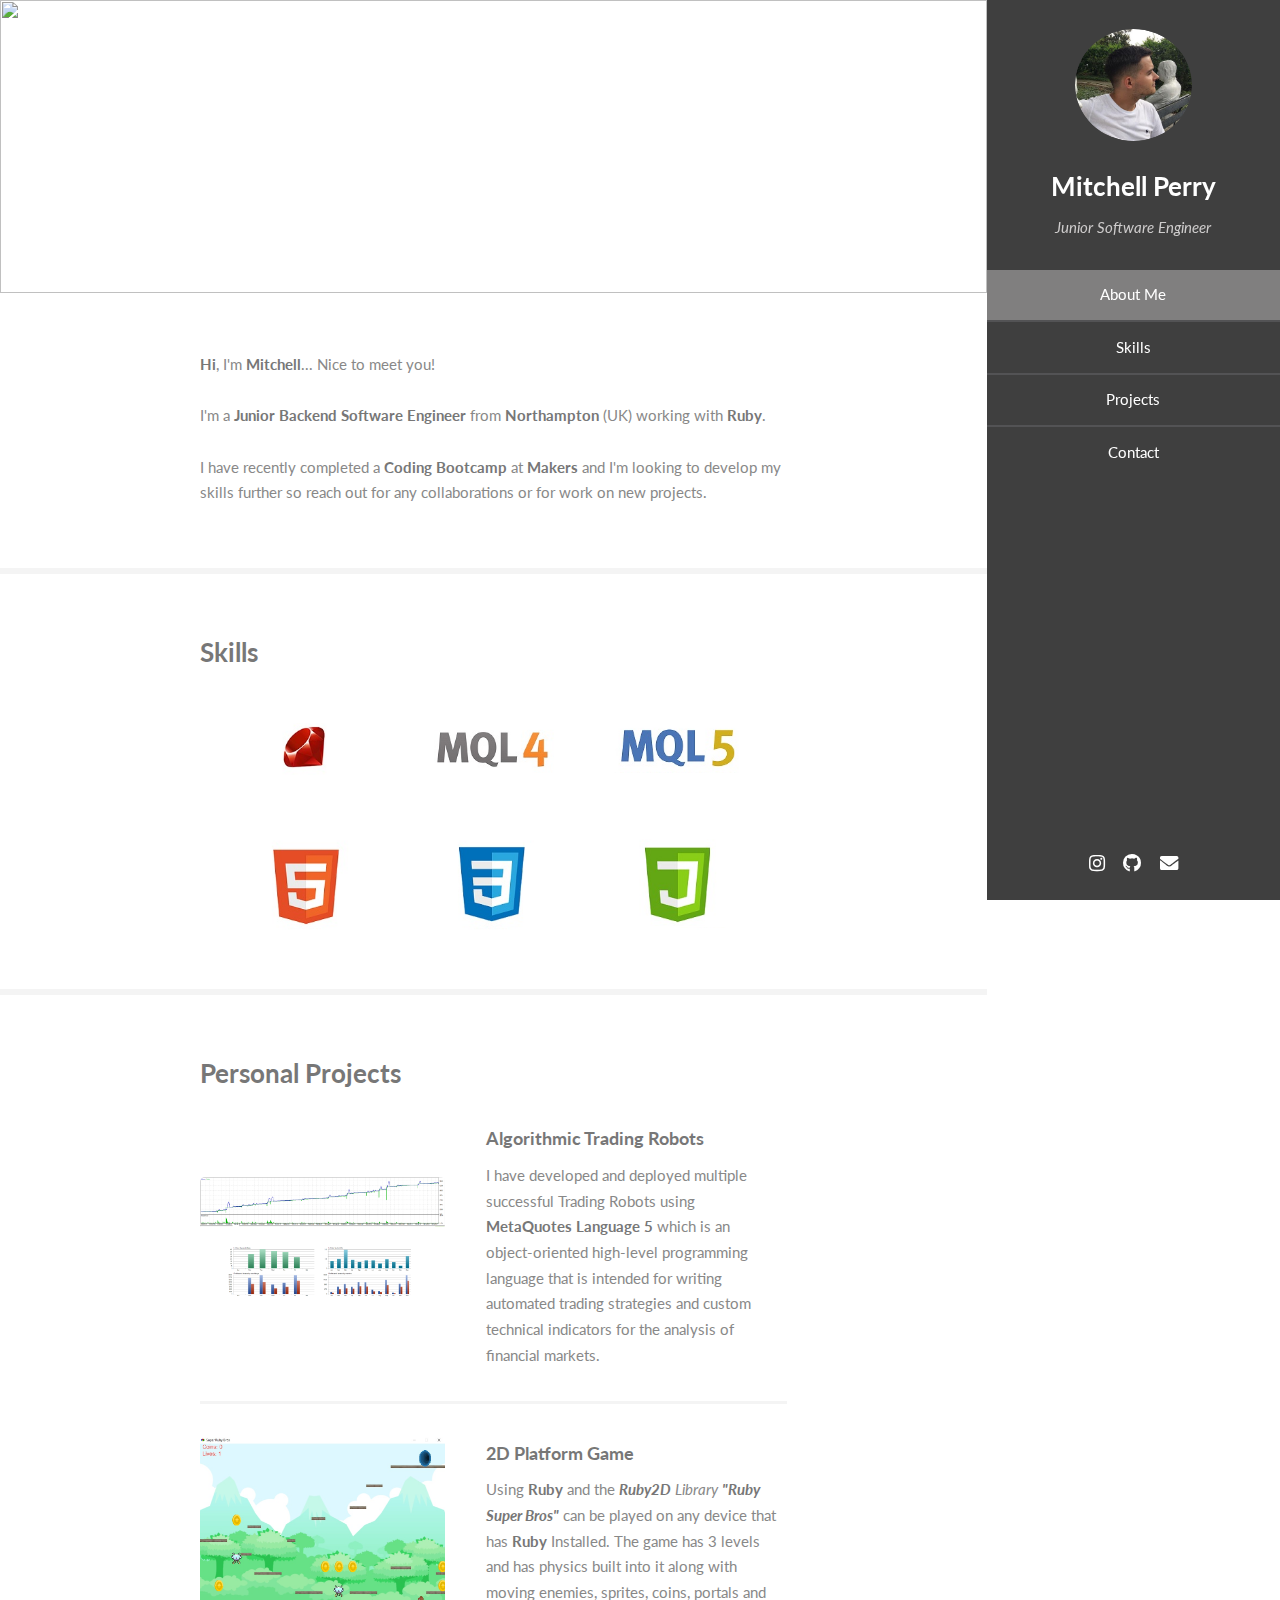
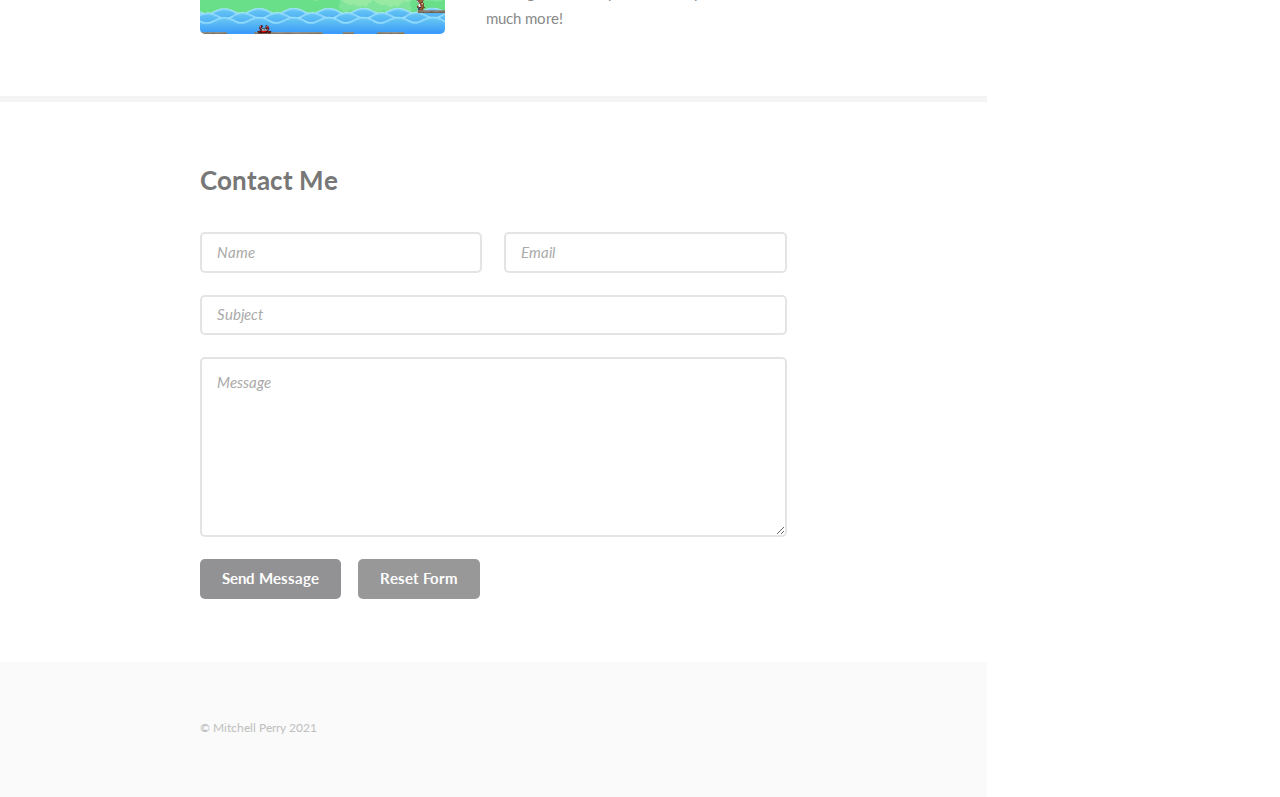
==== commit 7e154f69: "AD" ====
--- a/home.html
+++ b/home.html
@@ -40,7 +40,7 @@
 								<div class="container">
 									<p><b>Hi</b>, I'm <b>Mitchell</b>... Nice to meet you! <br />
 									<br />	
-									I'm a Backend Junior <b>Software Engineer</b> from <b>Northampton</b> (UK)<br/>
+									I'm a <b>Junior Backend Software Engineer</b> from <b>Northampton</b> (UK) working with <b>Ruby</b>. <br/>
 									<br />
 									I have recently completed a <b>Coding Bootcamp</b> at <b>Makers</b> and I'm looking to develop my skills further so reach out for 
 									any collaborations or for work on new projects.
--- a/assets/css/main.css
+++ b/assets/css/main.css
@@ -237,9 +237,10 @@
 	}
 
 	.column img {
-		margin-top: 30px;
-		width: 33%;
-		padding: 30px;
+		margin-top: 20px;
+		margin-bottom: 20px;
+		margin-left: 5%;
+		width: 26%;
 	  }
 
 /* Row */
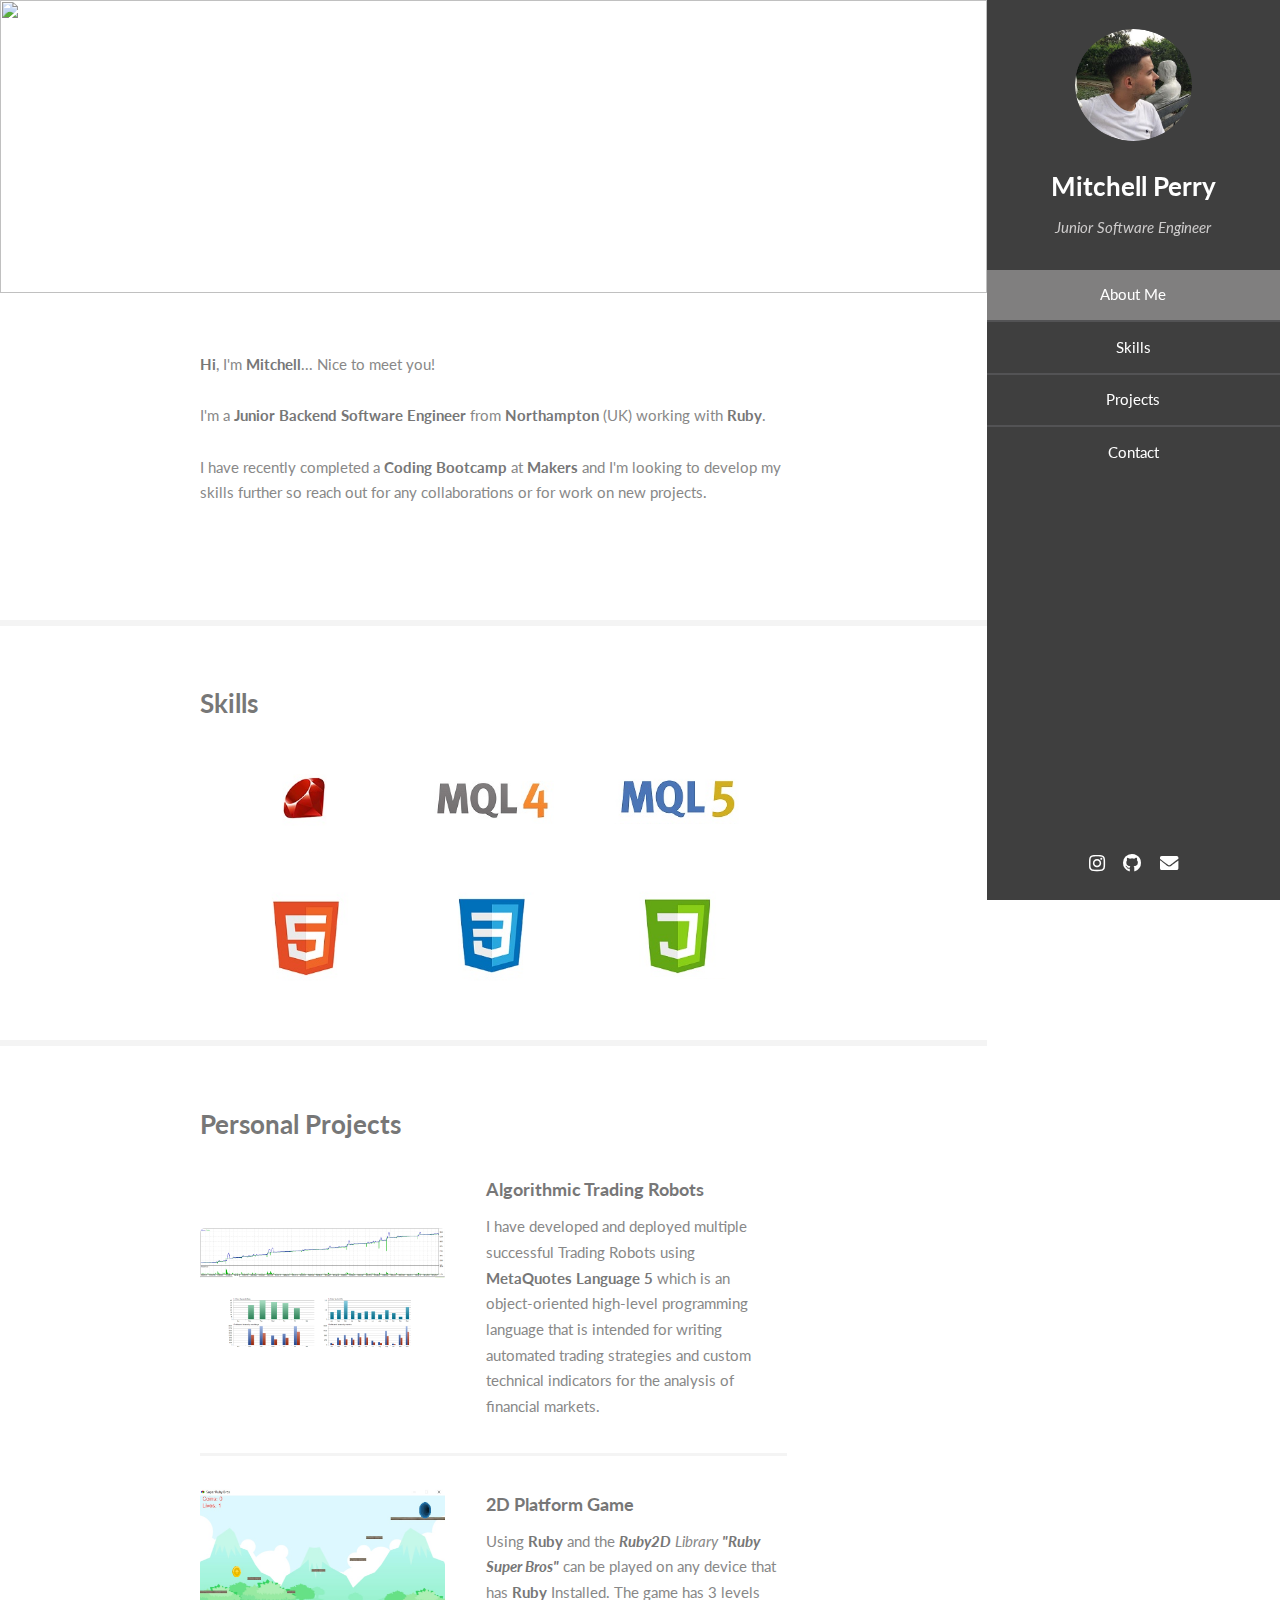
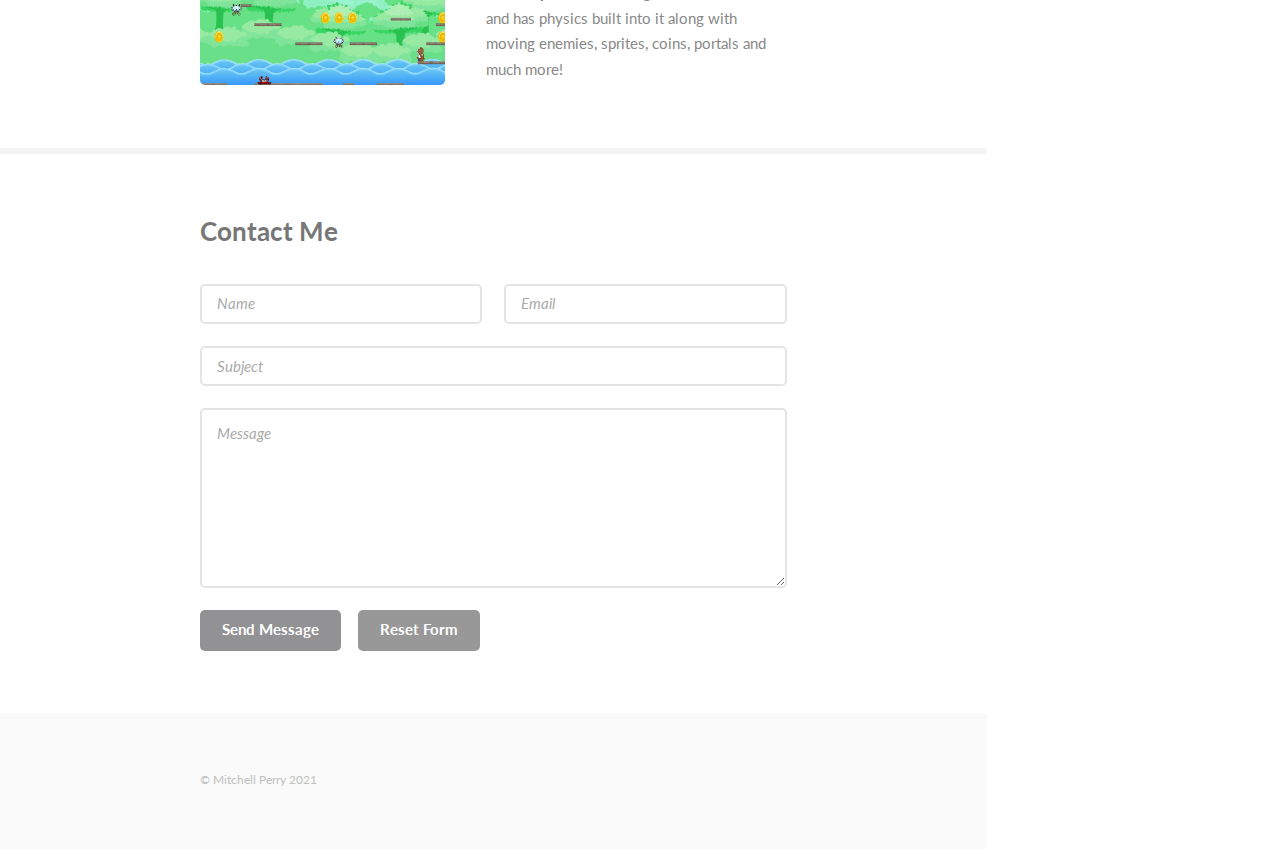
==== commit 1644fc51: "Fixing arrangement" ====
--- a/home.html
+++ b/home.html
@@ -44,6 +44,9 @@
 									<br />
 									I have recently completed a <b>Coding Bootcamp</b> at <b>Makers</b> and I'm looking to develop my skills further so reach out for 
 									any collaborations or for work on new projects.
+									<br />
+									<br />
+									<br />
 								</div>
 							</section>
 							<section id="two">
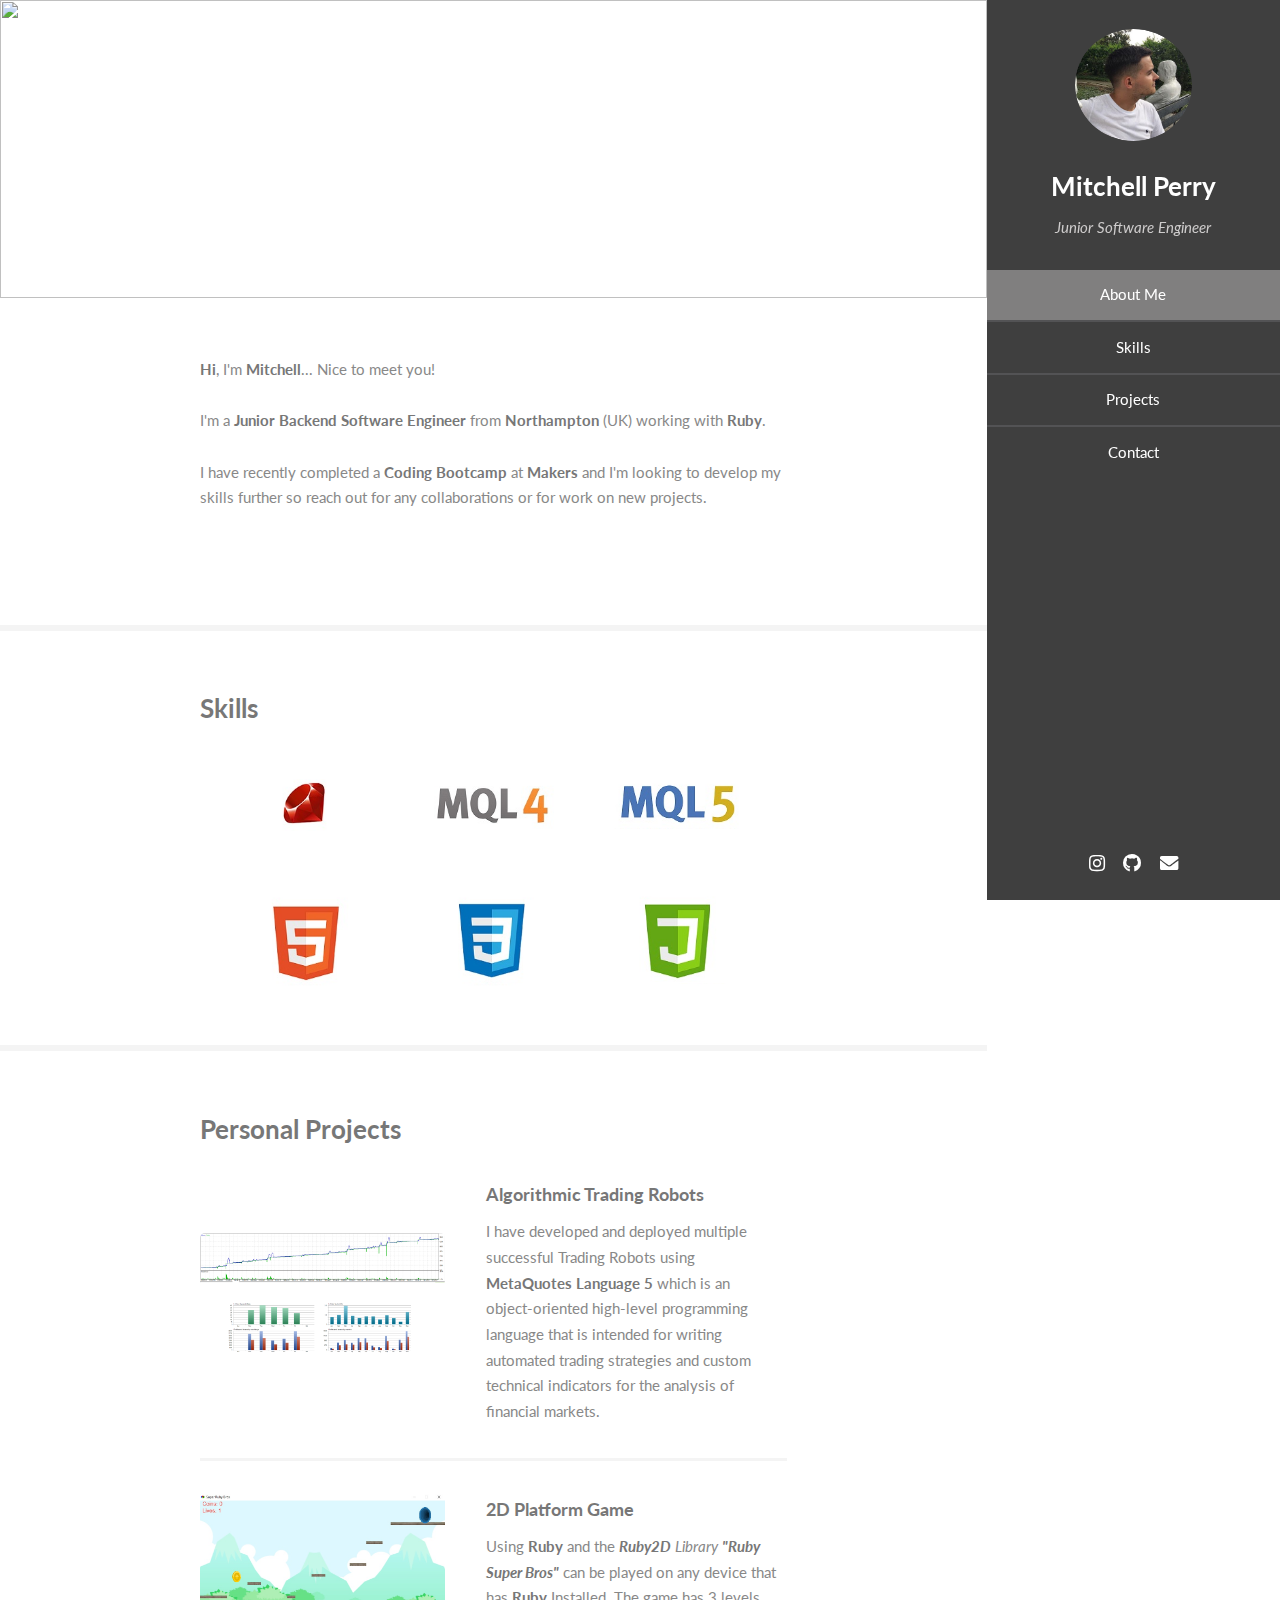
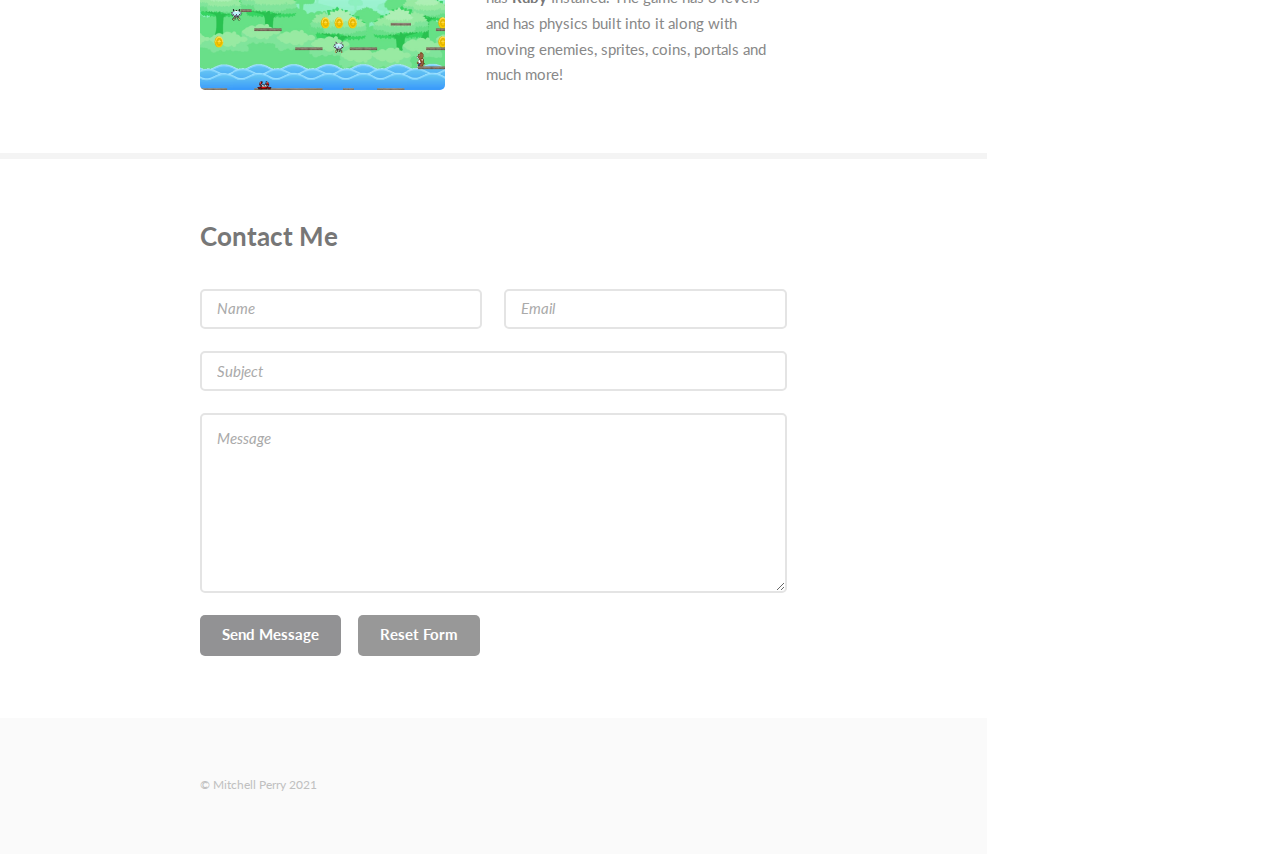
==== commit fa55a97b: "Adding from data" ====
--- a/home.html
+++ b/home.html
@@ -100,7 +100,7 @@
 								<div class="container">
 									<h3>Contact Me</h3>
 									<p></p>
-									<form method="post" action="#">
+									<form method="post" action="maitlto:mitchell.coding@gmail.com" enctype="multipart/form-data">
 										<div class="row gtr-uniform">
 											<div class="col-6 col-12-xsmall"><input type="text" name="name" id="name" placeholder="Name" /></div>
 											<div class="col-6 col-12-xsmall"><input type="email" name="email" id="email" placeholder="Email" /></div>
@@ -108,8 +108,8 @@
 											<div class="col-12"><textarea name="message" id="message" placeholder="Message" rows="6"></textarea></div>
 											<div class="col-12">
 												<ul class="actions">
-													<li><input type="submit" class="primary" value="Send Message" /></li>
-													<li><input type="reset" value="Reset Form" /></li>
+													<li><input type="submit" class="primary" value="Send Message"/></li>
+													<li><input type="reset" value="Reset Form"/></li>
 												</ul>
 											</div>
 										</div>
--- a/assets/css/main.css
+++ b/assets/css/main.css
@@ -2206,7 +2206,7 @@
 
 		.image.main {
 			display: flex;
-			height: 20em;
+			height: 20.35em;
 			border-radius: 0;
 		}
 
